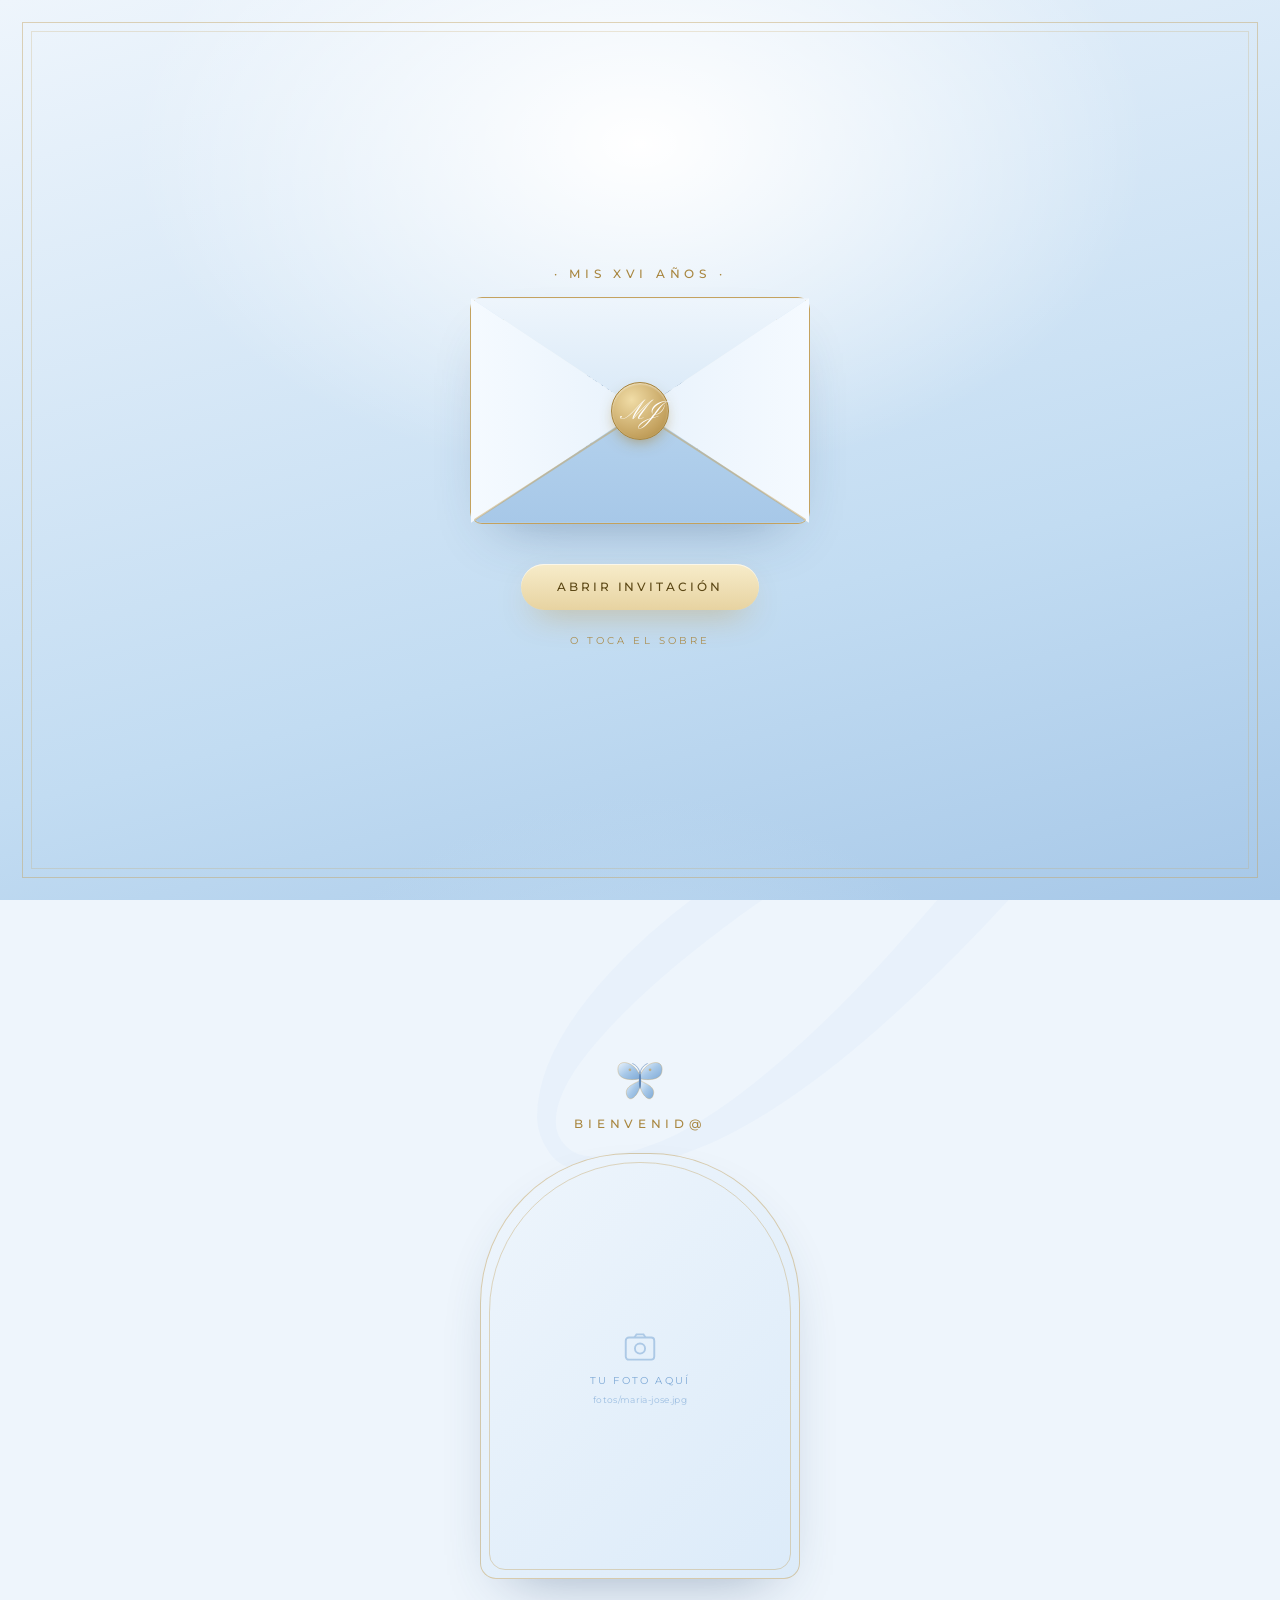
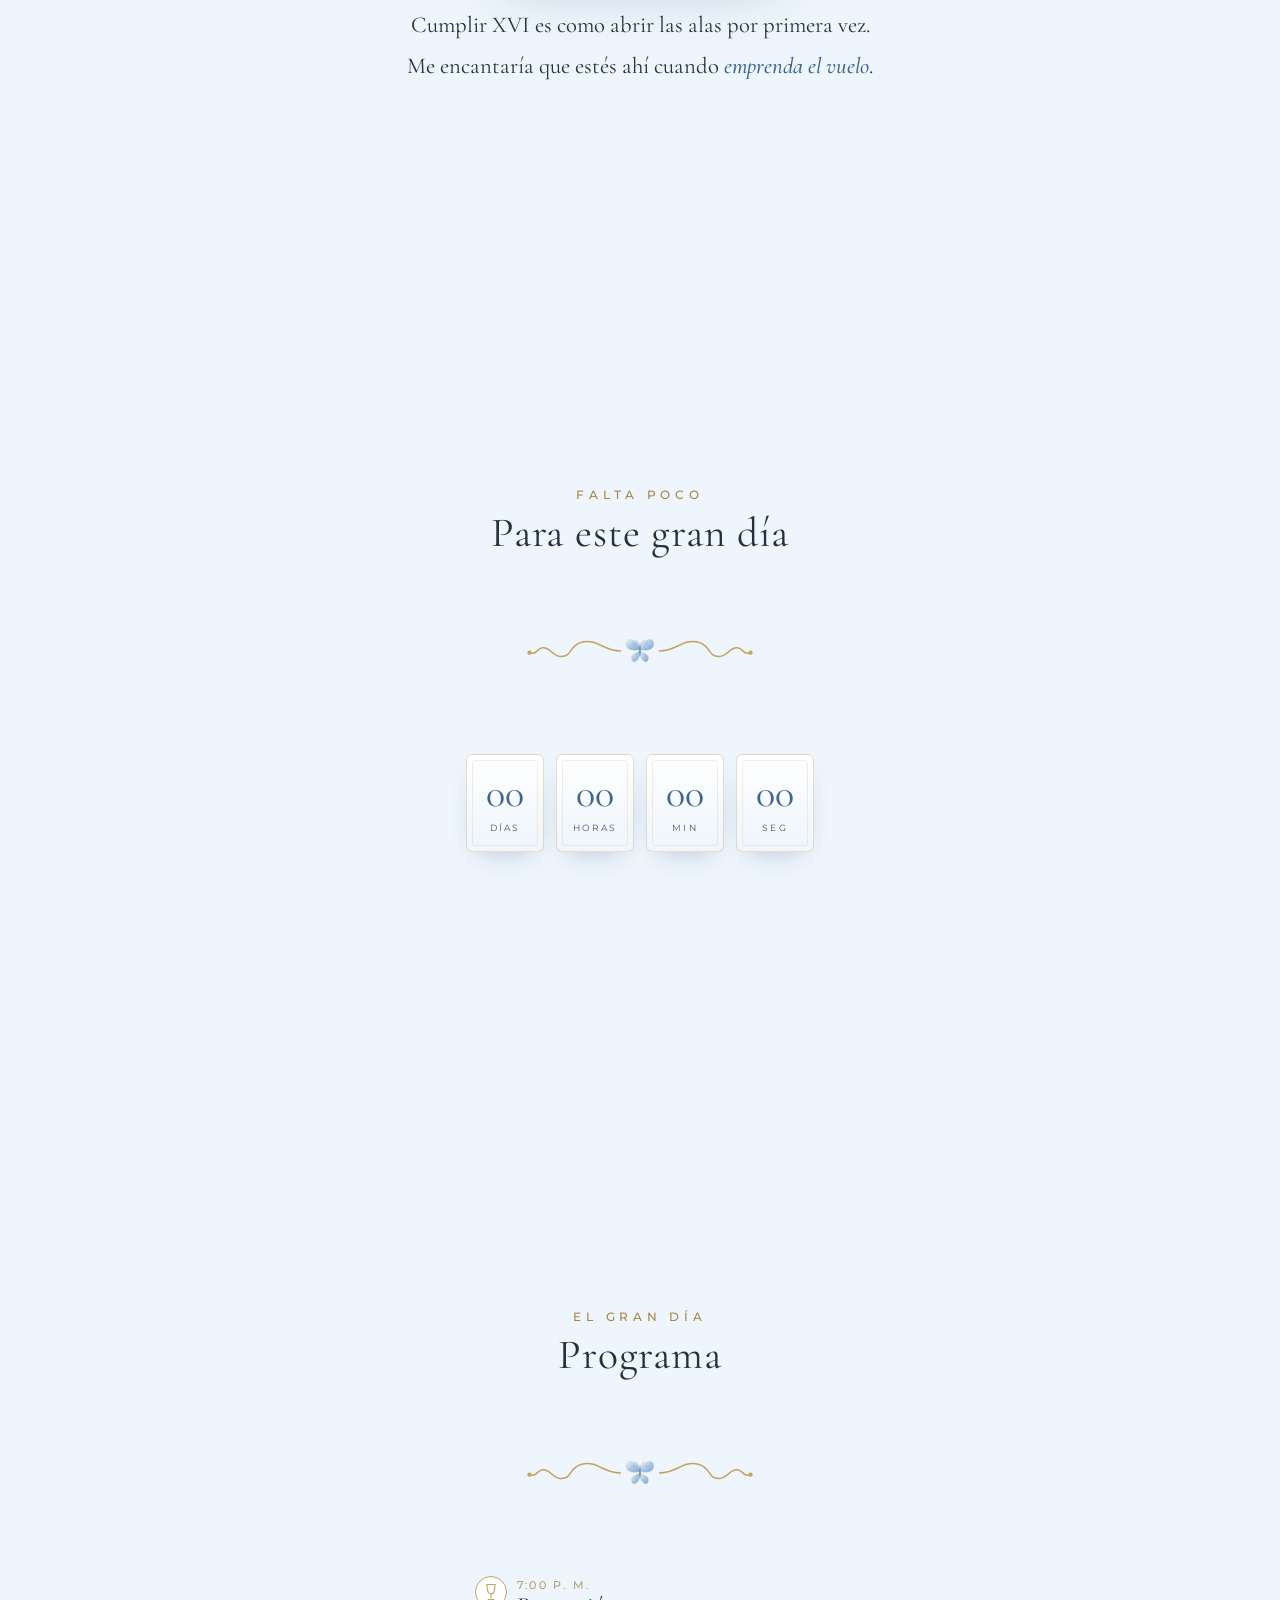
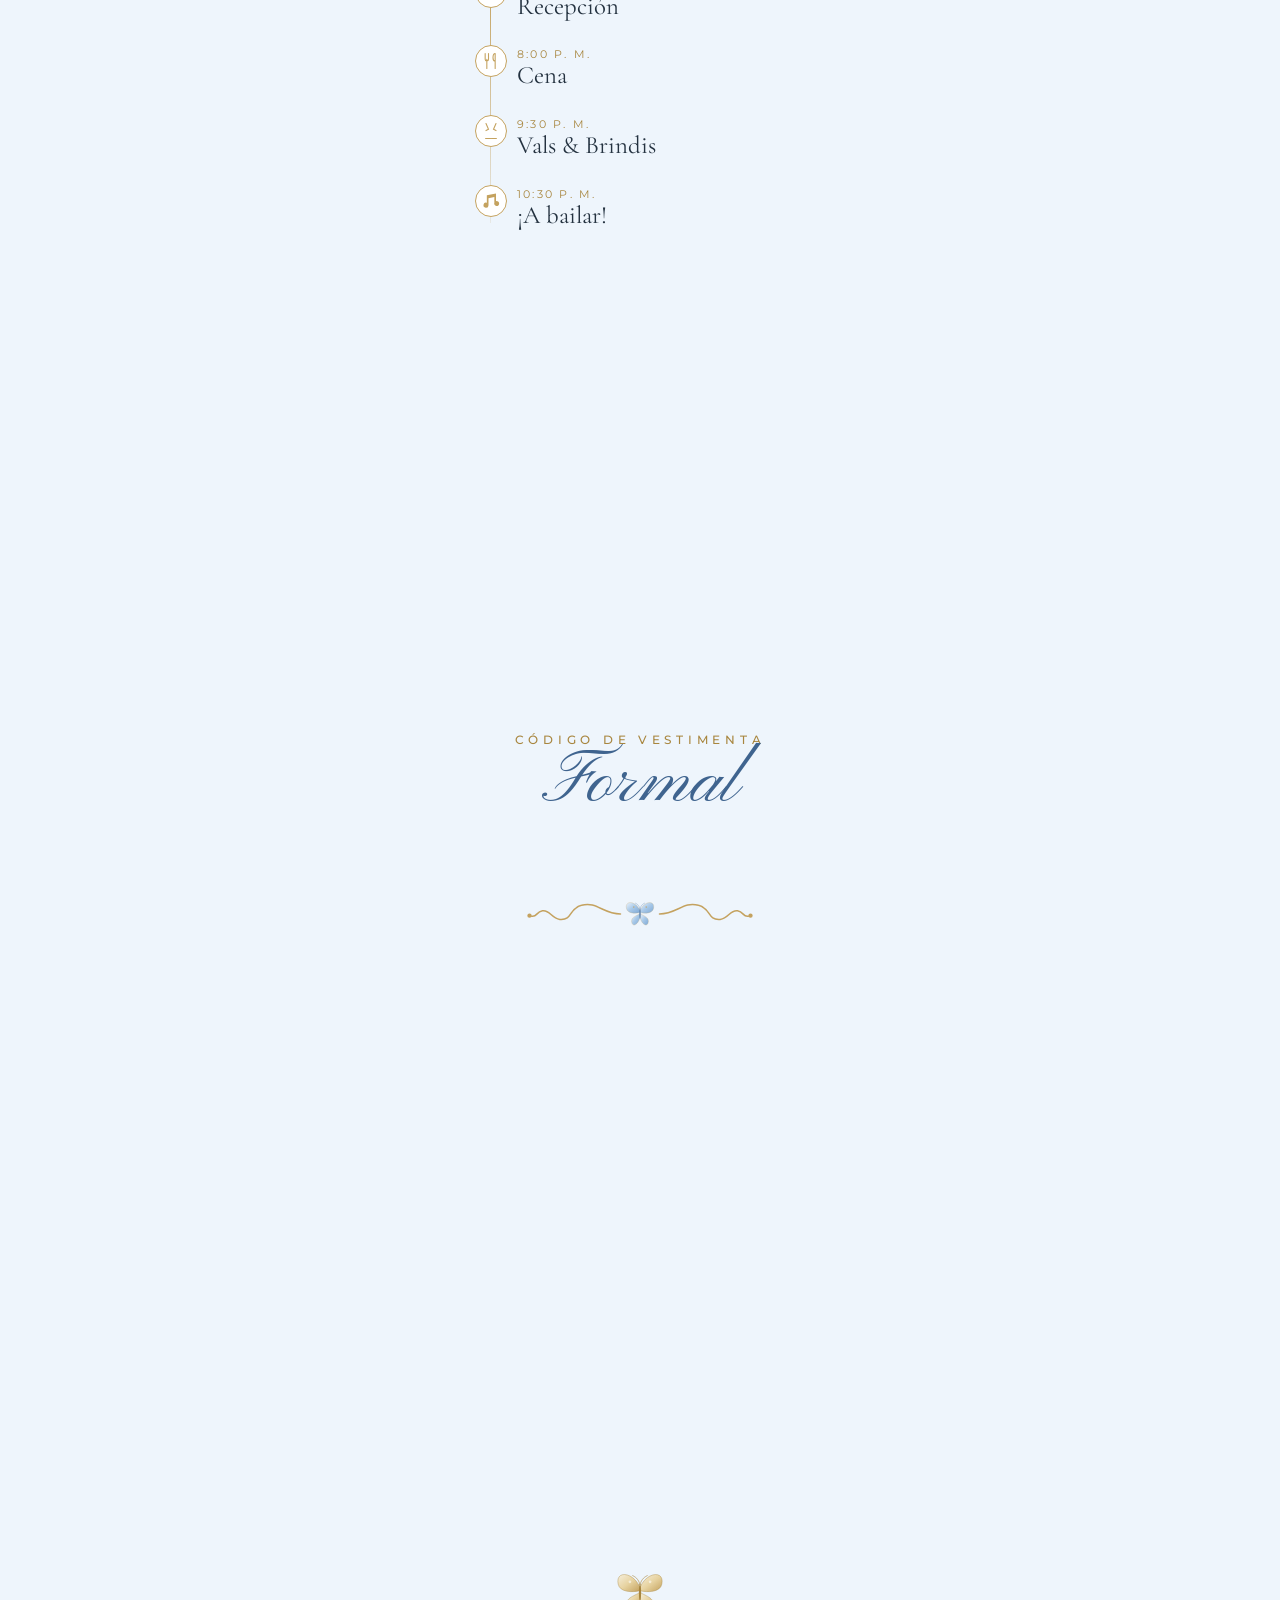
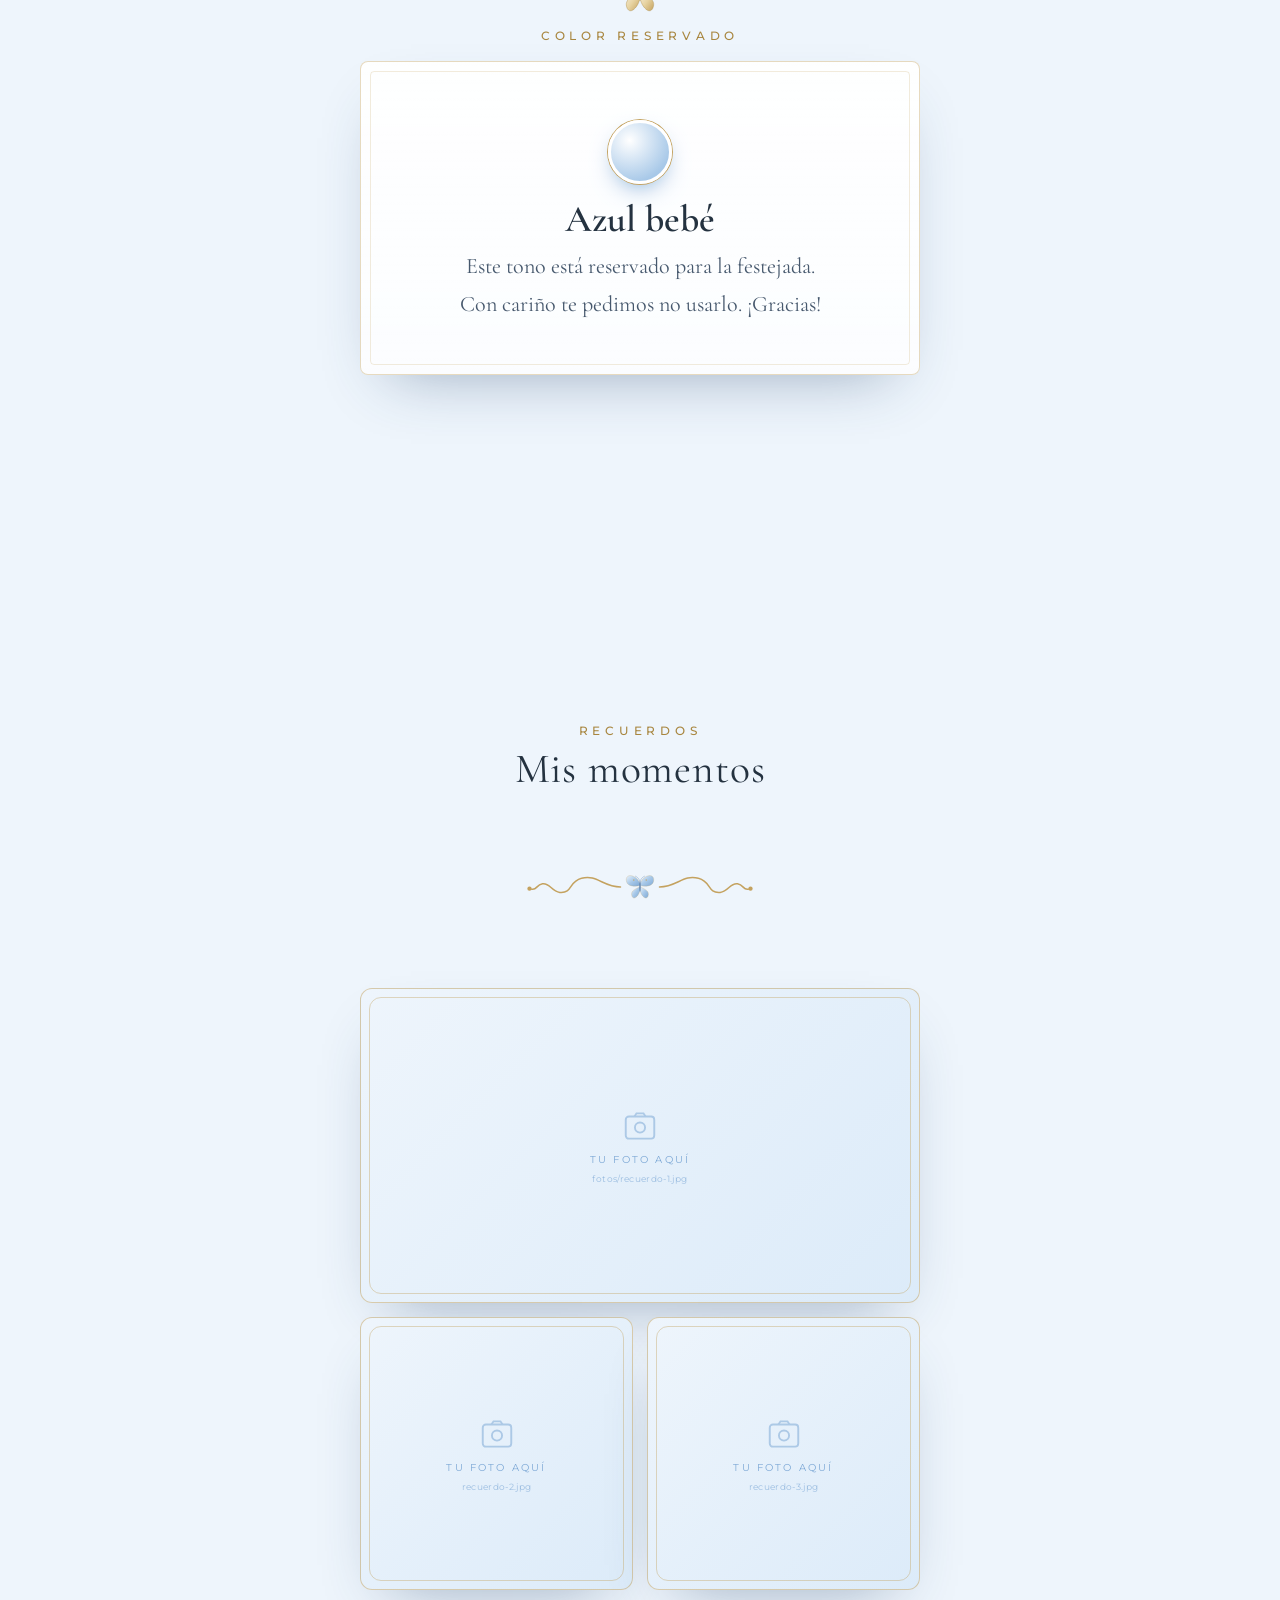
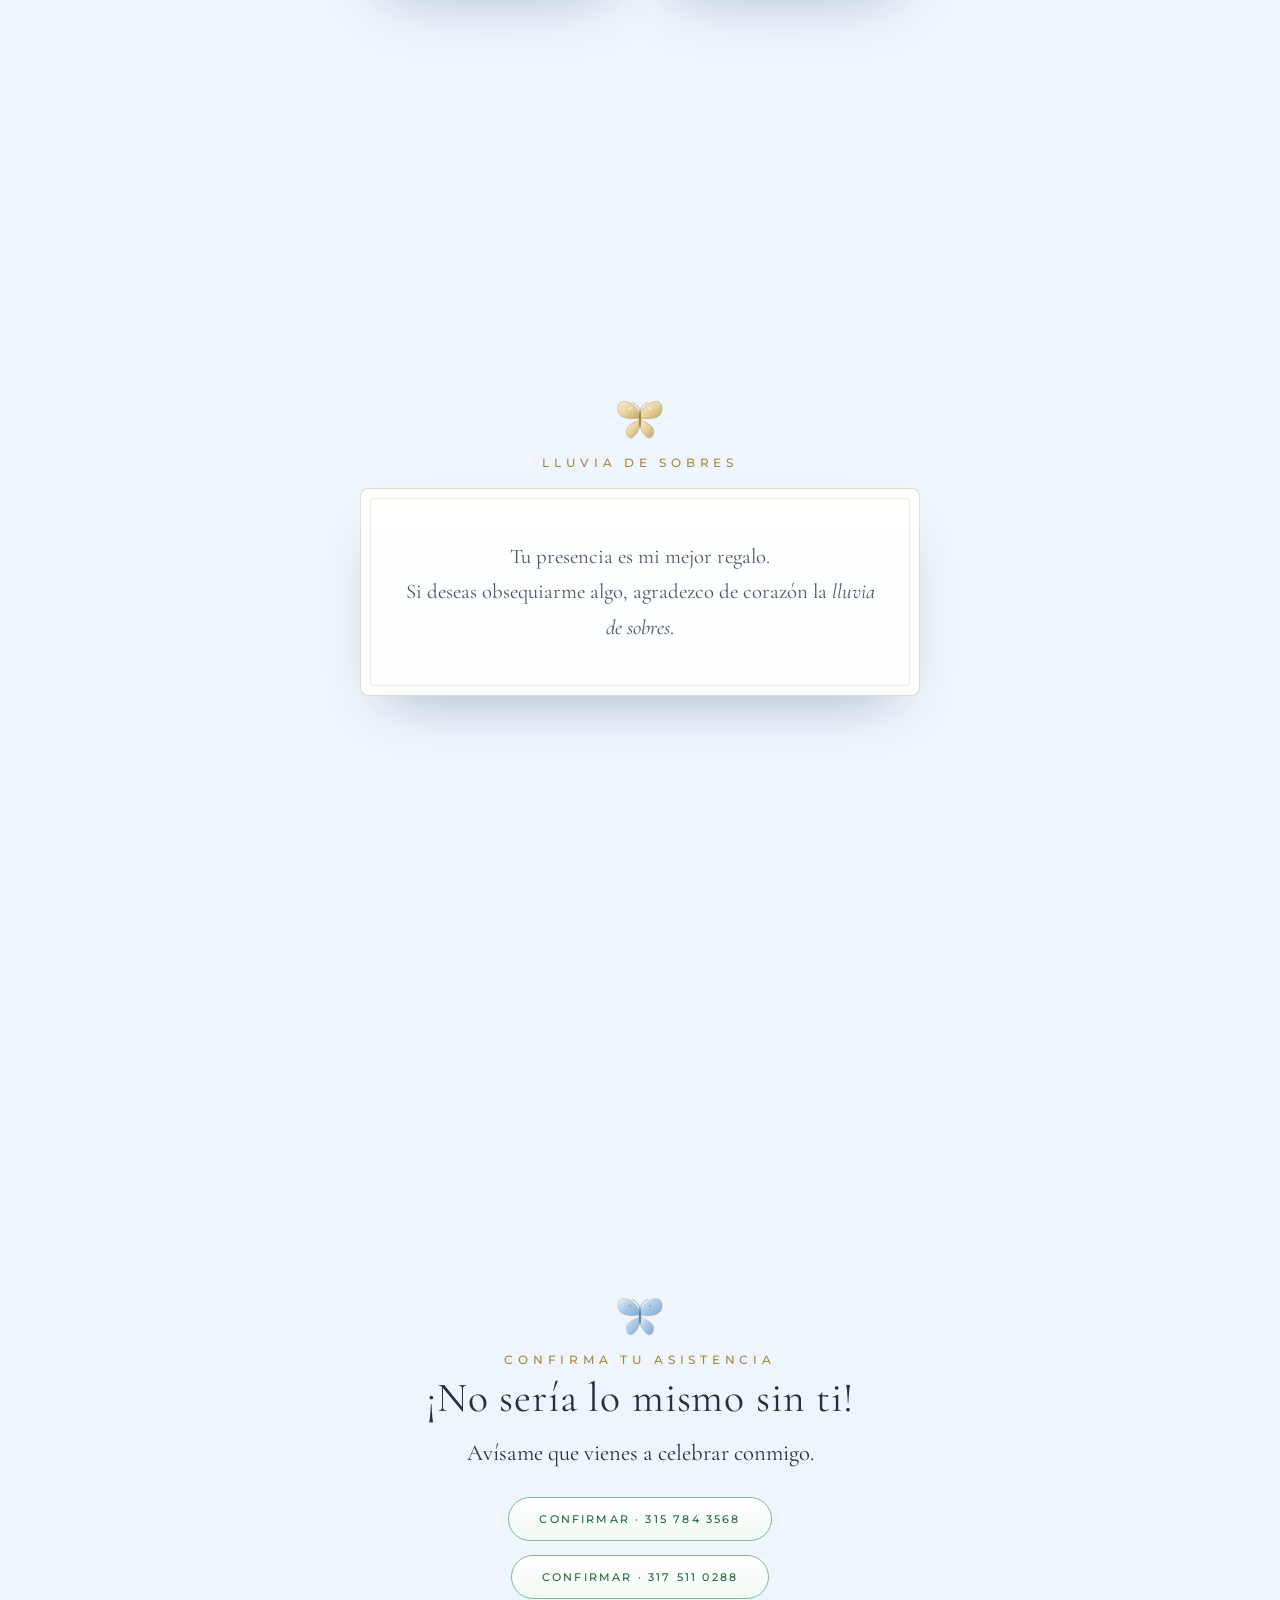
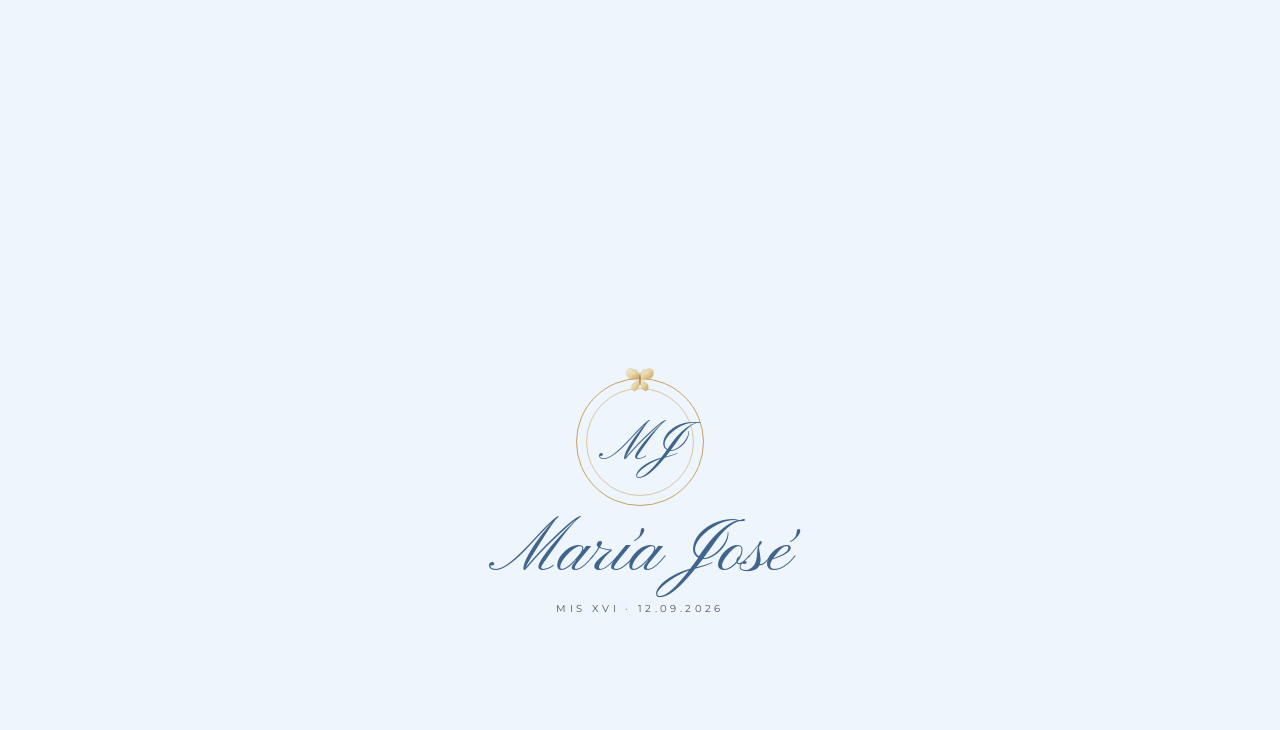
==== index.html @ 09c3b050 "Renombrar invitacion-majo.html a index.html para Vercel Vercel sirve index.html en la raíz; así la i" ====
<!DOCTYPE html>
<html lang="es">
<head>
<meta charset="UTF-8" />
<meta name="viewport" content="width=device-width, initial-scale=1.0, viewport-fit=cover" />
<title>Mis XVI · María José</title>
<meta name="description" content="Con cariño, te invito a celebrar mis XVI años — María José Perdomo Trujillo" />
<link rel="preconnect" href="https://fonts.googleapis.com" />
<link rel="preconnect" href="https://fonts.gstatic.com" crossorigin />
<link href="https://fonts.googleapis.com/css2?family=Cormorant+Garamond:ital,wght@0,300;0,400;0,500;0,600;1,300;1,400&family=Pinyon+Script&family=Montserrat:wght@300;400;500&display=swap" rel="stylesheet" />
<link rel="stylesheet" href="styles.css" />
</head>
<!-- ============================================================
     📷  PLANTILLA DE IMÁGENES  (dónde van las fotos)
     ------------------------------------------------------------
     1) Crea una carpeta llamada  "fotos"  junto a este archivo.
     2) Guarda ahí tus imágenes y deja estos nombres (o cámbialos):
          fotos/maria-jose.jpg   → FOTO PRINCIPAL  (vertical 3:4, ~900x1200)
          fotos/recuerdo-1.jpg   → GALERÍA grande   (horizontal 16:9, ~1280x720)
          fotos/recuerdo-2.jpg   → GALERÍA pequeña  (cuadrada 1:1, ~800x800)
          fotos/recuerdo-3.jpg   → GALERÍA pequeña  (cuadrada 1:1, ~800x800)
     Mientras no exista la foto, se ve un recuadro "Tu foto aquí".
     Cada bloque de foto está marcado abajo con  <!-- 📷 FOTO ... -->
     ============================================================ -->
<body class="locked">

<div class="bg"><span class="watermark">MJ</span></div>

<!-- esquinas doradas del marco -->
<div class="frame">
  <span class="corner tl"><svg viewBox="0 0 42 42" fill="none" stroke="#c4a25f" stroke-width="1"><path d="M2 40 C 2 18, 18 2, 40 2"/><path d="M2 30 C 2 15, 15 2, 30 2" opacity=".55"/><path d="M2 21 C 2 12, 12 2, 21 2" opacity=".35"/><circle cx="9" cy="9" r="1.7" fill="#c4a25f" stroke="none"/></svg></span>
  <span class="corner tr"><svg viewBox="0 0 42 42" fill="none" stroke="#c4a25f" stroke-width="1"><path d="M2 40 C 2 18, 18 2, 40 2"/><path d="M2 30 C 2 15, 15 2, 30 2" opacity=".55"/><path d="M2 21 C 2 12, 12 2, 21 2" opacity=".35"/><circle cx="9" cy="9" r="1.7" fill="#c4a25f" stroke="none"/></svg></span>
  <span class="corner bl"><svg viewBox="0 0 42 42" fill="none" stroke="#c4a25f" stroke-width="1"><path d="M2 40 C 2 18, 18 2, 40 2"/><path d="M2 30 C 2 15, 15 2, 30 2" opacity=".55"/><path d="M2 21 C 2 12, 12 2, 21 2" opacity=".35"/><circle cx="9" cy="9" r="1.7" fill="#c4a25f" stroke="none"/></svg></span>
  <span class="corner br"><svg viewBox="0 0 42 42" fill="none" stroke="#c4a25f" stroke-width="1"><path d="M2 40 C 2 18, 18 2, 40 2"/><path d="M2 30 C 2 15, 15 2, 30 2" opacity=".55"/><path d="M2 21 C 2 12, 12 2, 21 2" opacity=".35"/><circle cx="9" cy="9" r="1.7" fill="#c4a25f" stroke="none"/></svg></span>
</div>

<!-- ===== DEFINICIONES SVG (mariposas + filigrana) ===== -->
<svg width="0" height="0" style="position:absolute" aria-hidden="true"><defs>
  <linearGradient id="bgrad" x1="0" y1="0" x2="1" y2="1">
    <stop offset="0%" stop-color="#eaf3fc"/><stop offset="50%" stop-color="#a7c8e8"/><stop offset="100%" stop-color="#7ea9d6"/>
  </linearGradient>
  <linearGradient id="ggrad" x1="0" y1="0" x2="1" y2="1">
    <stop offset="0%" stop-color="#f6efdc"/><stop offset="50%" stop-color="#e7d3a1"/><stop offset="100%" stop-color="#c4a25f"/>
  </linearGradient>
  <!-- mariposa azul (contorno dorado) -->
  <symbol id="bf" viewBox="0 0 100 100">
    <g class="w" fill="url(#bgrad)" stroke="#c4a25f" stroke-width="1" stroke-opacity=".65">
      <path d="M50 40 C 62 12, 94 9, 89 34 C 86 49, 64 49, 50 46 Z"/>
      <path d="M50 40 C 38 12, 6 9, 11 34 C 14 49, 36 49, 50 46 Z"/>
      <path d="M50 49 C 60 55, 80 60, 73 77 C 67 90, 52 74, 50 58 Z"/>
      <path d="M50 49 C 40 55, 20 60, 27 77 C 33 90, 48 74, 50 58 Z"/>
    </g>
    <g fill="#c4a25f" opacity=".7"><circle cx="68" cy="30" r="2.4"/><circle cx="32" cy="30" r="2.4"/></g>
    <ellipse cx="50" cy="49" rx="2" ry="15" fill="#5f86b6"/>
    <path d="M50 35 C 47 24, 41 21, 37 19" fill="none" stroke="#5f86b6" stroke-width="1.1" stroke-linecap="round"/>
    <path d="M50 35 C 53 24, 59 21, 63 19" fill="none" stroke="#5f86b6" stroke-width="1.1" stroke-linecap="round"/>
  </symbol>
  <!-- mariposa dorada -->
  <symbol id="bf-gold" viewBox="0 0 100 100">
    <g class="w" fill="url(#ggrad)" stroke="#a8863f" stroke-width="1" stroke-opacity=".7">
      <path d="M50 40 C 62 12, 94 9, 89 34 C 86 49, 64 49, 50 46 Z"/>
      <path d="M50 40 C 38 12, 6 9, 11 34 C 14 49, 36 49, 50 46 Z"/>
      <path d="M50 49 C 60 55, 80 60, 73 77 C 67 90, 52 74, 50 58 Z"/>
      <path d="M50 49 C 40 55, 20 60, 27 77 C 33 90, 48 74, 50 58 Z"/>
    </g>
    <g fill="#fff" opacity=".55"><circle cx="68" cy="30" r="2.4"/><circle cx="32" cy="30" r="2.4"/></g>
    <ellipse cx="50" cy="49" rx="2" ry="15" fill="#a8863f"/>
    <path d="M50 35 C 47 24, 41 21, 37 19" fill="none" stroke="#a8863f" stroke-width="1.1" stroke-linecap="round"/>
    <path d="M50 35 C 53 24, 59 21, 63 19" fill="none" stroke="#a8863f" stroke-width="1.1" stroke-linecap="round"/>
  </symbol>
  <!-- filigrana con mariposa al centro -->
  <symbol id="flourish" viewBox="0 0 240 48">
    <g stroke="#c4a25f" stroke-width="1.4" fill="none" stroke-linecap="round">
      <path d="M138 24 C 154 24, 160 12, 174 16 C 186 19, 182 30, 194 29 C 202 28, 203 20, 210 21 C 216 22, 215 27, 220 26"/>
      <path d="M102 24 C 86 24, 80 12, 66 16 C 54 19, 58 30, 46 29 C 38 28, 37 20, 30 21 C 24 22, 25 27, 20 26"/>
    </g>
    <g fill="#c4a25f"><circle cx="222" cy="25.5" r="2"/><circle cx="18" cy="25.5" r="2"/></g>
    <use href="#bf" x="104" y="8" width="32" height="32"/>
  </symbol>
  <!-- destello de 4 puntas -->
  <symbol id="spark" viewBox="0 0 24 24">
    <path d="M12 1 C 12.6 7.5 16.5 11.4 23 12 C 16.5 12.6 12.6 16.5 12 23 C 11.4 16.5 7.5 12.6 1 12 C 7.5 11.4 11.4 7.5 12 1 Z" fill="currentColor"/>
  </symbol>
</defs></svg>

<!-- ===== PORTADA (SOBRE) ===== -->
<div class="cover" id="cover">
  <div class="frame-in"></div>
  <div class="eyebrow">· Mis XVI años ·</div>

  <div class="env-scene">
    <div class="envelope" id="envelope">
      <!-- carta oculta que sube al abrir -->
      <div class="letter">
        <div class="l-mono script">María José</div>
        <div class="l-sub">Mis XVI años</div>
        <span class="l-line"></span>
        <div class="l-date">Sábado 12 · Sep · 2026</div>
      </div>
      <div class="env-flap-left"></div>
      <div class="env-flap-right"></div>
      <div class="env-flap-bottom"></div>
      <svg class="env-seams" viewBox="0 0 300 200" preserveAspectRatio="none" aria-hidden="true">
        <path d="M3 197 L150 102 L297 197" fill="none" stroke="#c4a25f" stroke-opacity=".5" stroke-width="1.6" stroke-linejoin="round"/>
      </svg>
      <div class="env-flap-top"></div>
      <span class="seal">MJ</span>
    </div>
  </div>

  <div class="guest" id="coverGuest" hidden>
    <span class="label">Reservado para</span>
    <span class="who" id="coverGuestName"></span>
  </div>

  <button class="open-btn" id="openBtn">Abrir invitación</button>
  <div class="cover-cap">o toca el sobre</div>
</div>

<!-- ===== CONTENIDO ===== -->
<main class="scroller">

  <!-- HERO / RESUMEN (toda la info principal aquí arriba) -->
  <section class="hero" id="top">
    <div class="inner">
      <div class="eyebrow">Te espero para celebrar mis XVI</div>
      <div class="script name">María José</div>
      <div class="surname">Perdomo Trujillo</div>
      <svg class="flourish" style="margin:14px auto 2px"><use href="#flourish"/></svg>

      <div class="facts">
        <div class="fact"><label>Fecha</label><b>Sábado 12 de Septiembre, 2026</b></div>
        <div class="fact"><label>Hora</label><b>7:00 p. m.</b></div>
        <div class="fact"><label>Lugar</label><b>Hacienda Santa Clara</b><span>Vía al Caguán</span></div>
      </div>

      <div class="quick">
        <a class="btn" href="https://www.google.com/maps/search/?api=1&query=Hacienda%20Santa%20Clara%20v%C3%ADa%20al%20Cagu%C3%A1n" target="_blank" rel="noopener">Ver mapa</a>
        <a class="btn" href="#confirmar">Confirmar</a>
      </div>

      <button class="scroll-more" id="scrollMore">Desliza para ver más<span class="l"></span></button>
    </div>
  </section>

  <!-- INTRO + FOTO PRINCIPAL -->
  <section>
    <div class="inner reveal">
      <svg class="deco-bf"><use href="#bf"/></svg>
      <div class="eyebrow">Bienvenid@</div>

      <!-- 📷 FOTO PRINCIPAL — vertical 3:4 (~900x1200). Cambia el nombre del archivo si quieres. -->
      <div class="photo photo-portrait">
        <img src="fotos/maria-jose.jpg" alt="María José"
             onerror="this.style.display='none';this.nextElementSibling.style.display='flex'">
        <div class="photo-ph">
          <svg viewBox="0 0 24 24" fill="none" stroke="currentColor" stroke-width="1.2"><rect x="3" y="6" width="18" height="14" rx="2"/><circle cx="12" cy="13" r="3.2"/><path d="M8.5 6 9.8 4h4.4L15.5 6"/></svg>
          Tu foto aquí
          <small>fotos/maria-jose.jpg</small>
        </div>
      </div>

      <p class="lead" style="margin-top:26px">Cumplir XVI es como abrir las alas por primera vez.<br/>Me encantaría que estés ahí cuando <em>emprenda el vuelo</em>.</p>
    </div>
  </section>

  <!-- CUENTA REGRESIVA -->
  <section>
    <div class="inner reveal">
      <div class="eyebrow">Falta poco</div>
      <h2 class="serif-title" style="margin-top:6px">Para este gran día</h2>
      <svg class="flourish"><use href="#flourish"/></svg>
      <div class="countdown" id="cd">
        <div class="cd"><div class="n" id="cd-d">--</div><div class="u">Días</div></div>
        <div class="cd"><div class="n" id="cd-h">--</div><div class="u">Horas</div></div>
        <div class="cd"><div class="n" id="cd-m">--</div><div class="u">Min</div></div>
        <div class="cd"><div class="n" id="cd-s">--</div><div class="u">Seg</div></div>
      </div>
    </div>
  </section>

  <!-- PROGRAMA / ITINERARIO  (EDITA los horarios a tu gusto) -->
  <section>
    <div class="inner reveal">
      <div class="eyebrow">El gran día</div>
      <h2 class="serif-title" style="margin-top:6px">Programa</h2>
      <svg class="flourish"><use href="#flourish"/></svg>
      <div class="timeline">
        <div class="tl-item"><span class="dot"><svg viewBox="0 0 24 24" fill="none" stroke="#c4a25f" stroke-width="1.3" stroke-linecap="round"><path d="M7 3h10l-1 7a4 4 0 0 1-8 0z"/><path d="M12 14v5"/><path d="M8.5 21h7"/></svg></span>
          <div class="t">7:00 p. m.</div><div class="n">Recepción</div></div>
        <div class="tl-item"><span class="dot"><svg viewBox="0 0 24 24" fill="none" stroke="#c4a25f" stroke-width="1.3" stroke-linecap="round"><path d="M5 3v7a2 2 0 0 0 4 0V3M7 10v11"/><path d="M17 3c-1.6 0-2.6 2-2.6 5s1 4 2.6 4M17 3v18"/></svg></span>
          <div class="t">8:00 p. m.</div><div class="n">Cena</div></div>
        <div class="tl-item"><span class="dot"><svg viewBox="0 0 24 24" fill="none" stroke="#c4a25f" stroke-width="1.3" stroke-linecap="round"><path d="M6 3l3 7-3 1.5"/><path d="M18 3l-3 7 3 1.5"/><path d="M5.5 21h6M12.5 21h6"/></svg></span>
          <div class="t">9:30 p. m.</div><div class="n">Vals &amp; Brindis</div></div>
        <div class="tl-item"><span class="dot"><svg viewBox="0 0 24 24" fill="#c4a25f" stroke="none"><path d="M9 17a3 3 0 1 1-2-2.83V5l11-2v9.17A3 3 0 1 1 16 14V7.2L9 8.6V17z"/></svg></span>
          <div class="t">10:30 p. m.</div><div class="n">¡A bailar!</div></div>
      </div>
    </div>
  </section>

  <!-- VESTIMENTA -->
  <section>
    <div class="inner reveal">
      <div class="eyebrow">Código de vestimenta</div>
      <div class="dress">Formal</div>
      <svg class="flourish"><use href="#flourish"/></svg>
    </div>
  </section>

  <!-- COLOR RESERVADO -->
  <section>
    <div class="inner reveal">
      <svg class="deco-bf"><use href="#bf-gold"/></svg>
      <div class="eyebrow" style="margin-bottom:18px">Color reservado</div>
      <div class="card">
        <div class="swatch"></div>
        <div class="big">Azul bebé</div>
        <p class="mut" style="margin-top:6px">Este tono está reservado para la festejada.<br/>Con cariño te pedimos no usarlo. ¡Gracias!</p>
      </div>
    </div>
  </section>

  <!-- GALERÍA / RECUERDOS -->
  <section>
    <div class="inner reveal">
      <div class="eyebrow">Recuerdos</div>
      <h2 class="serif-title" style="margin-top:6px">Mis momentos</h2>
      <svg class="flourish"><use href="#flourish"/></svg>

      <div class="gallery">
        <!-- 📷 GALERÍA grande — horizontal 16:9 (~1280x720) -->
        <div class="photo photo-g wide">
          <img src="fotos/recuerdo-1.jpg" alt="Recuerdo 1" onerror="this.style.display='none';this.nextElementSibling.style.display='flex'">
          <div class="photo-ph"><svg viewBox="0 0 24 24" fill="none" stroke="currentColor" stroke-width="1.2"><rect x="3" y="6" width="18" height="14" rx="2"/><circle cx="12" cy="13" r="3.2"/><path d="M8.5 6 9.8 4h4.4L15.5 6"/></svg>Tu foto aquí<small>fotos/recuerdo-1.jpg</small></div>
        </div>
        <!-- 📷 GALERÍA pequeña — cuadrada 1:1 (~800x800) -->
        <div class="photo photo-g">
          <img src="fotos/recuerdo-2.jpg" alt="Recuerdo 2" onerror="this.style.display='none';this.nextElementSibling.style.display='flex'">
          <div class="photo-ph"><svg viewBox="0 0 24 24" fill="none" stroke="currentColor" stroke-width="1.2"><rect x="3" y="6" width="18" height="14" rx="2"/><circle cx="12" cy="13" r="3.2"/><path d="M8.5 6 9.8 4h4.4L15.5 6"/></svg>Tu foto aquí<small>recuerdo-2.jpg</small></div>
        </div>
        <!-- 📷 GALERÍA pequeña — cuadrada 1:1 (~800x800) -->
        <div class="photo photo-g">
          <img src="fotos/recuerdo-3.jpg" alt="Recuerdo 3" onerror="this.style.display='none';this.nextElementSibling.style.display='flex'">
          <div class="photo-ph"><svg viewBox="0 0 24 24" fill="none" stroke="currentColor" stroke-width="1.2"><rect x="3" y="6" width="18" height="14" rx="2"/><circle cx="12" cy="13" r="3.2"/><path d="M8.5 6 9.8 4h4.4L15.5 6"/></svg>Tu foto aquí<small>recuerdo-3.jpg</small></div>
        </div>
      </div>
    </div>
  </section>

  <!-- LLUVIA DE SOBRES -->
  <section>
    <div class="inner reveal">
      <svg class="deco-bf"><use href="#bf-gold"/></svg>
      <div class="eyebrow" style="margin-bottom:18px">Lluvia de sobres</div>
      <div class="card">
        <p class="mut" style="font-size:1.3rem">Tu presencia es mi mejor regalo.<br/>Si deseas obsequiarme algo, agradezco de corazón la <em>lluvia de sobres</em>.</p>
      </div>
    </div>
  </section>

  <!-- CONFIRMAR -->
  <section id="confirmar">
    <div class="inner reveal">
      <svg class="deco-bf"><use href="#bf"/></svg>
      <div class="eyebrow">Confirma tu asistencia</div>
      <h2 class="serif-title" style="margin-top:6px">¡No sería lo mismo sin ti!</h2>
      <p class="lead" style="margin-top:10px">Avísame que vienes a celebrar conmigo.</p>
      <div style="display:flex;flex-direction:column;align-items:center;gap:14px">
        <a class="btn wa" id="waBtn" href="#" target="_blank" rel="noopener">Confirmar · 315 784 3568</a>
        <a class="btn wa" id="waBtn2" href="#" target="_blank" rel="noopener" style="margin-top:0">Confirmar · 317 511 0288</a>
      </div>
    </div>
  </section>

  <!-- FOOTER -->
  <footer class="reveal">
    <div class="crest">
      <span class="ring"></span><span class="ring2"></span>
      <svg class="bf-top"><use href="#bf-gold"/></svg>
      <span class="mj">MJ</span>
    </div>
    <div class="script name" style="margin-top:10px">María José</div>
    <div class="small">Mis XVI · 12.09.2026</div>
  </footer>

</main>

<button class="music-btn" id="musicBtn" title="Música" aria-label="Música">
  <svg viewBox="0 0 24 24" fill="currentColor"><path d="M9 17a3 3 0 1 1-2-2.83V5l11-2v9.17A3 3 0 1 1 16 14V7.2L9 8.6V17z"/></svg>
</button>
<audio id="bgAudio" loop preload="none" src="musica.mp3"></audio>

<script src="script.js" defer></script>
</body>
</html>
---- styles.css ----
/* ===========================================================
   Invitación XVI · María José Perdomo Trujillo
   Paleta: AZUL BEBÉ (protagonista) + DORADO (acento) + blanco
   =========================================================== */

:root{
  --bb-50:#f5faff;
  --bb-100:#eef5fc;
  --bb-200:#dcebf9;
  --bb-300:#c2dcf2;
  --bb-400:#a7c8e8;   /* azul bebé */
  --bb-500:#7ea9d6;
  --bb-600:#3f648f;   /* azul más profundo para títulos legibles */
  --ink:#243240;
  --ink-soft:#46586d;
  /* DORADO (acento elegante) */
  --gold:#c4a25f;
  --gold-2:#e7d3a1;
  --gold-3:#f6efdc;
  --gold-deep:#a8863f;
  --shadow:0 26px 60px -30px rgba(40,70,110,.45);
  --shadow-sm:0 12px 30px -16px rgba(40,70,110,.4);
}
*{box-sizing:border-box;margin:0;padding:0}
html{scroll-behavior:smooth}
body{
  font-family:'Cormorant Garamond',serif;color:var(--ink);
  background:var(--bb-100);-webkit-font-smoothing:antialiased;overflow-x:hidden;
}
body.locked{overflow:hidden;height:100vh}

/* fondo elegante con profundidad (azul bebé) */
.bg{
  position:fixed;inset:0;z-index:0;
  background:
    radial-gradient(900px 520px at 50% -6%, #fff, transparent 60%),
    radial-gradient(680px 480px at 112% 18%, var(--bb-200), transparent 55%),
    radial-gradient(680px 520px at -12% 82%, var(--bb-200), transparent 55%),
    linear-gradient(180deg, var(--bb-100), #ffffff 45%, var(--bb-100));
}
.bg::after{ /* textura puntos sutil */
  content:"";position:absolute;inset:0;opacity:.5;
  background-image:radial-gradient(rgba(126,169,214,.10) 1px, transparent 1px);
  background-size:22px 22px;
}
/* monograma marca de agua gigante */
.bg .watermark{
  position:absolute;top:50%;left:50%;transform:translate(-50%,-50%);
  font-family:'Pinyon Script',cursive;font-size:min(120vw,1200px);line-height:1;
  color:rgba(126,169,214,.045);user-select:none;white-space:nowrap;
}

/* marco dorado fijo */
.frame{position:fixed;inset:14px;z-index:30;pointer-events:none}
.frame::before{content:"";position:absolute;inset:0;border:1px solid rgba(196,162,95,.55)}
.frame::after{content:"";position:absolute;inset:7px;border:1px solid rgba(196,162,95,.28)}
.corner{position:absolute;width:42px;height:42px;opacity:.85}
.corner svg{width:100%;height:100%}
.corner.tl{top:1px;left:1px}
.corner.tr{top:1px;right:1px;transform:scaleX(-1)}
.corner.bl{bottom:1px;left:1px;transform:scaleY(-1)}
.corner.br{bottom:1px;right:1px;transform:scale(-1,-1)}

/* tipografía utilidades */
.script{font-family:'Pinyon Script',cursive;line-height:1;font-weight:400}
.eyebrow{font-family:'Montserrat',sans-serif;font-weight:500;letter-spacing:.4em;
  text-transform:uppercase;font-size:.74rem;color:var(--gold-deep)}
.label{font-family:'Montserrat',sans-serif;font-weight:400;letter-spacing:.32em;
  text-transform:uppercase;font-size:.64rem;color:var(--ink-soft)}
.serif-title{font-weight:400;font-size:clamp(1.9rem,7.4vw,2.6rem);letter-spacing:.02em;color:var(--ink)}
.lead{font-size:clamp(1.36rem,5.2vw,1.62rem);font-weight:400;color:var(--ink);line-height:1.8}
.lead em{font-style:italic;color:var(--bb-600);font-weight:500}

/* filigrana dorada (divisor) */
.flourish{display:block;margin:18px auto;width:clamp(200px,62vw,260px);height:auto}

/* monograma / crest */
.crest{width:128px;height:128px;margin:0 auto 4px;position:relative;display:flex;align-items:center;justify-content:center}
.crest .ring{position:absolute;inset:0;border:1.5px solid var(--gold);border-radius:50%}
.crest .ring2{position:absolute;inset:10px;border:1px solid rgba(196,162,95,.55);border-radius:50%}
.crest .mj{font-family:'Pinyon Script',cursive;font-size:3.4rem;color:var(--bb-600);line-height:1;padding-top:8px}
.crest .bf-top{position:absolute;top:-15px;left:50%;transform:translateX(-50%);width:34px;height:34px}

/* ============ PORTADA (azul bebé + dorado) ============ */
.cover{
  position:fixed;inset:0;z-index:50;display:flex;flex-direction:column;align-items:center;justify-content:center;
  text-align:center;padding:48px clamp(22px,7vw,40px);color:var(--ink);overflow:hidden;
  background:
    radial-gradient(820px 540px at 50% 16%, #ffffff, transparent 62%),
    radial-gradient(620px 540px at 50% 124%, var(--bb-300), transparent 60%),
    linear-gradient(165deg, var(--bb-100) 0%, var(--bb-300) 65%, var(--bb-400) 100%);
  transition:opacity 1.1s ease, transform 1.1s cubic-bezier(.6,0,.2,1), visibility 1.1s;
}
.cover.open{opacity:0;visibility:hidden;transform:scale(1.08)}
.cover .frame-in{position:absolute;inset:22px;border:1px solid rgba(196,162,95,.45);pointer-events:none}
.cover .frame-in::after{content:"";position:absolute;inset:8px;border:1px solid rgba(196,162,95,.25)}
.cover .corner-in{position:absolute;width:40px;height:40px;opacity:.85;z-index:2}

.cover .eyebrow{margin:14px 0 6px;animation:rise 1s .15s both}
.cover .mono{
  font-family:'Pinyon Script',cursive;font-size:clamp(3.6rem,19vw,6.4rem);line-height:.95;
  color:var(--bb-600);text-shadow:0 4px 20px rgba(126,169,214,.35);animation:rise 1.1s .25s both;
}
.cover .crest{animation:rise 1.1s .1s both}
.cover .surname{animation:rise 1.1s .35s both}
.cover .xvi-sub{font-family:'Montserrat',sans-serif;letter-spacing:.52em;text-transform:uppercase;
  font-size:.72rem;color:var(--gold-deep);margin-top:16px;animation:rise 1.1s .4s both}
.cover .guest{margin-top:30px;animation:rise 1.1s .55s both}
.cover .guest .label{display:block;margin-bottom:6px}
.cover .guest .who{font-family:'Cormorant Garamond',serif;font-size:1.5rem;color:var(--bb-600);text-transform:capitalize}

.surname{font-family:'Montserrat',sans-serif;font-weight:300;letter-spacing:.42em;
  text-transform:uppercase;font-size:.78rem;color:var(--ink-soft);margin-top:14px}

.open-btn{
  margin-top:40px;cursor:pointer;border:0;position:relative;overflow:hidden;
  font-family:'Montserrat',sans-serif;font-weight:500;letter-spacing:.26em;text-transform:uppercase;font-size:.72rem;
  color:#5b4715;padding:16px 36px;border-radius:999px;
  background:linear-gradient(180deg,#f7ecca,var(--gold-2));
  box-shadow:0 14px 34px -14px rgba(196,162,95,.85), inset 0 1px 0 rgba(255,255,255,.6);
  animation:rise 1.1s .7s both, glow 2.8s 1.8s ease-in-out infinite;
}
.open-btn::after{content:"";position:absolute;top:0;left:-60%;width:40%;height:100%;
  background:linear-gradient(120deg,transparent,rgba(255,255,255,.85),transparent);
  transform:skewX(-20deg);animation:shimmer 3.6s 2.2s ease-in-out infinite}
@keyframes shimmer{0%{left:-60%}45%,100%{left:130%}}
@keyframes glow{0%,100%{box-shadow:0 14px 34px -14px rgba(196,162,95,.6)}50%{box-shadow:0 16px 46px -10px rgba(196,162,95,.95)}}
@keyframes rise{from{opacity:0;transform:translateY(22px)}to{opacity:1;transform:none}}

/* ============ INVITACIÓN ============ */
.scroller{position:relative;z-index:2;scroll-snap-type:y proximity}
section{
  min-height:100vh;min-height:100svh;display:flex;flex-direction:column;align-items:center;justify-content:center;
  text-align:center;padding:clamp(72px,12vh,104px) clamp(22px,6vw,40px);scroll-snap-align:center;position:relative;
}
.inner{max-width:520px;width:100%}
.card,.cd{max-width:100%}
.who{overflow-wrap:break-word}
.reveal{opacity:0;transform:translateY(30px);transition:opacity 1.1s ease,transform 1.1s ease}
.reveal.show{opacity:1;transform:none}

/* hero */
.hero{justify-content:flex-start;padding-top:clamp(64px,9vh,90px)}
.hero .eyebrow{margin-bottom:10px}
.hero .name{font-size:clamp(2.9rem,13vw,4.6rem);color:var(--bb-600);line-height:.95}
.hero .xvi{font-family:'Cormorant Garamond',serif;font-weight:300;letter-spacing:.16em;
  font-size:clamp(1.4rem,7vw,2rem);color:var(--ink);margin-top:10px}
.hero .xvi b{font-weight:500;color:var(--gold-deep)}
.hero .date{margin-top:24px;font-family:'Montserrat',sans-serif;letter-spacing:.32em;
  text-transform:uppercase;font-size:.72rem;color:var(--ink-soft)}

/* ====== MARCOS DE FOTO (plantilla) ====== */
.photo{position:relative;overflow:hidden;box-shadow:var(--shadow);
  background:linear-gradient(135deg,var(--bb-100),var(--bb-200));border:1px solid rgba(196,162,95,.5)}
.photo::after{content:"";position:absolute;inset:8px;border:1px solid rgba(196,162,95,.4);
  pointer-events:none;z-index:3;border-radius:inherit}
.photo img{position:absolute;inset:0;width:100%;height:100%;object-fit:cover;z-index:2}
.photo-ph{position:absolute;inset:0;z-index:1;display:flex;flex-direction:column;align-items:center;justify-content:center;
  gap:8px;text-align:center;padding:14px;color:var(--bb-500);
  font-family:'Montserrat',sans-serif;letter-spacing:.22em;text-transform:uppercase;font-size:.62rem}
.photo-ph svg{width:38px;height:38px;opacity:.55}
.photo-ph small{font-size:.55rem;letter-spacing:.04em;text-transform:none;opacity:.7}
/* foto principal en arco */
.photo-portrait{width:min(80%,300px);aspect-ratio:3/4;margin:22px auto 0;border-radius:150px 150px 16px 16px}
/* galería */
.gallery{display:grid;grid-template-columns:1fr 1fr;gap:14px;margin-top:26px}
.photo-g{aspect-ratio:1/1;border-radius:12px}
.photo-g.wide{grid-column:1 / -1;aspect-ratio:16/9}

/* tarjeta elegante */
.card{
  background:linear-gradient(180deg,rgba(255,255,255,.94),rgba(255,255,255,.8));
  border:1px solid rgba(196,162,95,.4);border-radius:8px;padding:42px 28px;box-shadow:var(--shadow);position:relative;
}
.card::before{content:"";position:absolute;inset:9px;border:1px solid rgba(196,162,95,.22);border-radius:4px;pointer-events:none}
.card .big{font-size:clamp(1.9rem,7vw,2.35rem);font-weight:600;color:var(--ink);margin:6px 0}
.card .mut{font-size:1.38rem;font-weight:400;color:var(--ink-soft);line-height:1.7}

.btn{display:inline-block;margin-top:24px;font-family:'Montserrat',sans-serif;font-weight:500;
  letter-spacing:.2em;text-transform:uppercase;font-size:.68rem;color:var(--gold-deep);text-decoration:none;
  border:1px solid var(--gold);border-radius:999px;padding:14px 30px;transition:.35s;
  background:linear-gradient(180deg,#fff,var(--gold-3))}
.btn:hover{background:var(--gold);color:#fff}
.btn.wa{border-color:#7bbd8f;color:#1f6b3a;background:linear-gradient(180deg,#fff,#f1faf3)}
.btn.wa:hover{background:#25d366;color:#fff;border-color:#25d366}

/* cuenta regresiva */
.countdown{display:flex;justify-content:center;gap:12px;margin-top:28px;flex-wrap:wrap}
.cd{background:linear-gradient(180deg,#fff,var(--bb-100));border:1px solid rgba(196,162,95,.35);
  border-radius:6px;padding:18px 8px;min-width:78px;box-shadow:var(--shadow-sm);position:relative}
.cd::after{content:"";position:absolute;inset:5px;border:1px solid rgba(196,162,95,.18);border-radius:3px}
.cd .n{font-size:2.5rem;font-weight:400;color:var(--bb-600);line-height:1}
.cd .u{font-family:'Montserrat',sans-serif;font-size:.56rem;letter-spacing:.24em;text-transform:uppercase;color:var(--ink-soft);margin-top:9px}

/* programa / itinerario */
.timeline{max-width:330px;margin:30px auto 0;text-align:left;position:relative;padding-left:42px}
.timeline::before{content:"";position:absolute;left:15px;top:8px;bottom:8px;width:1px;
  background:linear-gradient(var(--gold),rgba(196,162,95,.15))}
.tl-item{position:relative;margin-bottom:26px}
.tl-item:last-child{margin-bottom:0}
.tl-item .dot{position:absolute;left:-42px;top:-2px;width:32px;height:32px;border-radius:50%;
  border:1px solid var(--gold);background:#fff;display:flex;align-items:center;justify-content:center;box-shadow:var(--shadow-sm)}
.tl-item .dot svg{width:20px;height:20px}
.tl-item .t{font-family:'Montserrat',sans-serif;font-size:.7rem;letter-spacing:.2em;text-transform:uppercase;color:var(--gold-deep)}
.tl-item .n{font-size:1.55rem;color:var(--ink);line-height:1.2}

.dress{font-family:'Pinyon Script',cursive;font-size:clamp(3.2rem,16vw,4.6rem);color:var(--bb-600);line-height:1}
.swatch{width:64px;height:64px;border-radius:50%;margin:8px auto 12px;
  background:radial-gradient(circle at 32% 30%, #fff, var(--bb-400) 75%);
  border:3px solid #fff;box-shadow:0 0 0 1px var(--gold),0 10px 24px -8px var(--bb-500)}

/* hint scroll */
.hint{position:absolute;bottom:26px;left:50%;transform:translateX(-50%);
  font-family:'Montserrat',sans-serif;font-size:.56rem;letter-spacing:.34em;text-transform:uppercase;
  color:var(--ink-soft);display:flex;flex-direction:column;align-items:center;gap:8px;opacity:.85}
.hint .l{width:1px;height:38px;background:linear-gradient(var(--gold),transparent);animation:drop 1.9s infinite}
@keyframes drop{0%,100%{opacity:.25;transform:scaleY(.5)}50%{opacity:1;transform:scaleY(1)}}

/* mariposas flotantes */
.field{position:fixed;inset:0;pointer-events:none;z-index:1;overflow:hidden}
.bf{position:absolute;opacity:0;will-change:transform;animation:floaty linear infinite}
.bf .w{transform-origin:50% 50%;animation:flap .85s ease-in-out infinite}
@keyframes flap{0%,100%{transform:scaleX(1)}50%{transform:scaleX(.5)}}
@keyframes floaty{
  0%{opacity:0;transform:translateY(12vh) translateX(0) rotate(-8deg)}
  12%{opacity:.9}
  50%{transform:translateY(-48vh) translateX(9vw) rotate(8deg)}
  88%{opacity:.7}
  100%{opacity:0;transform:translateY(-105vh) translateX(-5vw) rotate(-5deg)}
}
/* aleteo (se aplica al SVG entero para que funcione con <use>) */
.bf svg,.deco-bf svg{transform-origin:50% 50%;animation:flap .85s ease-in-out infinite}

/* ===== Destellos / brillos ambientales ===== */
.sparkles{position:fixed;inset:0;pointer-events:none;z-index:1;overflow:hidden}
.spark{position:absolute;opacity:0;animation:twinkle 4.5s ease-in-out infinite}
.spark svg{width:100%;height:100%;display:block}
@keyframes twinkle{0%,100%{opacity:0;transform:scale(.3) rotate(0deg)}
  50%{opacity:.9;transform:scale(1) rotate(35deg)}}

/* ===== Mariposa decorativa que entra "volando" al aparecer ===== */
.deco-bf{display:block;width:56px;height:56px;margin:0 auto 8px;opacity:0;
  transform:translateY(20px) rotate(-14deg) scale(.65)}
.reveal.show .deco-bf{animation:flyIn 1.1s cubic-bezier(.34,1.3,.5,1) .1s forwards}
@keyframes flyIn{to{opacity:1;transform:none}}

/* ===== Filigrana que se despliega al aparecer ===== */
.reveal .flourish{opacity:0;transform:scaleX(.5);
  transition:opacity .9s ease .2s, transform .9s ease .2s}
.reveal.show .flourish{opacity:1;transform:scaleX(1)}

/* ===== Aparición escalonada de cada sección ===== */
.reveal .eyebrow{transition:opacity .8s ease .05s, transform .8s ease .05s;opacity:0;transform:translateY(14px)}
.reveal.show .eyebrow{opacity:1;transform:none}

footer{padding:84px 30px 116px;text-align:center}
footer .name{font-size:clamp(3.2rem,20vw,4.6rem);color:var(--bb-600)}
footer .small{font-family:'Montserrat',sans-serif;font-size:.62rem;letter-spacing:.34em;text-transform:uppercase;color:var(--ink-soft);margin-top:12px}

.music-btn{position:fixed;right:22px;bottom:22px;z-index:40;width:48px;height:48px;border-radius:50%;
  border:1px solid var(--gold);background:rgba(255,255,255,.92);cursor:pointer;display:flex;align-items:center;justify-content:center;
  box-shadow:var(--shadow);color:var(--bb-600)}
.music-btn svg{width:22px;height:22px}
.music-btn.playing{animation:spin 4.5s linear infinite;color:var(--gold)}
@keyframes spin{to{transform:rotate(360deg)}}

/* ============ SOBRE (animación de apertura) ============ */
.env-scene{perspective:1500px;width:100%;display:flex;justify-content:center;margin:10px auto 0}
.envelope{position:relative;width:min(82vw,340px);aspect-ratio:3/2;cursor:pointer;border-radius:12px;
  box-shadow:var(--shadow);background:linear-gradient(180deg,var(--bb-200),var(--bb-300));
  border:1px solid var(--gold);transition:transform .5s ease}
.envelope:active{transform:scale(.99)}
/* carta: oculta dentro hasta abrir */
.letter{position:absolute;left:9%;right:9%;top:9%;height:82%;z-index:1;
  background:linear-gradient(180deg,#fff,var(--gold-3));border:1px solid var(--gold);border-radius:6px;
  box-shadow:0 10px 22px -14px rgba(40,70,110,.5);
  display:flex;flex-direction:column;align-items:center;justify-content:center;gap:5px;padding:12px;
  transform:translateY(0);transition:transform 1s cubic-bezier(.5,0,.2,1) .4s}
.letter .l-mono{font-family:'Pinyon Script',cursive;font-size:2.4rem;color:var(--bb-600);line-height:1}
.letter .l-sub{font-family:'Montserrat',sans-serif;font-size:.56rem;letter-spacing:.3em;text-transform:uppercase;color:var(--gold-deep)}
.letter .l-line{width:44px;height:1px;background:var(--gold);opacity:.6;margin:3px 0}
.letter .l-date{font-size:1rem;color:var(--ink-soft)}
/* las 4 caras del sobre tapan la carta (cerrado) */
.env-flap-left,.env-flap-right,.env-flap-bottom,.env-flap-top{position:absolute;inset:0}
.env-flap-left{z-index:2;clip-path:polygon(0 0,0 100%,50% 50%);background:linear-gradient(90deg,var(--bb-50),var(--bb-200))}
.env-flap-right{z-index:2;clip-path:polygon(100% 0,100% 100%,50% 50%);background:linear-gradient(270deg,var(--bb-50),var(--bb-200))}
.env-flap-bottom{z-index:3;clip-path:polygon(0 100%,100% 100%,50% 50%);
  background:linear-gradient(180deg,var(--bb-300),var(--bb-400));border-radius:0 0 12px 12px}
.env-seams{position:absolute;inset:0;z-index:4;pointer-events:none}
.env-flap-top{z-index:5;transform-origin:top center;clip-path:polygon(0 0,100% 0,50% 50%);
  background:linear-gradient(180deg,var(--bb-100),var(--bb-300));transition:transform .9s ease, z-index 0s .45s}
/* sello dorado */
.seal{position:absolute;left:50%;top:50%;transform:translate(-50%,-50%);z-index:6;
  width:58px;height:58px;border-radius:50%;display:flex;align-items:center;justify-content:center;
  background:radial-gradient(circle at 35% 30%,#f0dca6,var(--gold) 68%,var(--gold-deep));
  box-shadow:0 6px 16px -6px rgba(168,134,63,.85), inset 0 1px 2px rgba(255,255,255,.55);
  color:#fff;font-family:'Pinyon Script',cursive;font-size:1.7rem;line-height:1;padding-top:4px;
  border:1px solid var(--gold-deep);transition:opacity .4s ease, transform .4s ease}
/* ABIERTO */
.envelope.open .env-flap-top{transform:rotateX(180deg);z-index:1}
.envelope.open .seal{opacity:0;transform:translate(-50%,-50%) scale(.4)}
.envelope.open .letter{transform:translateY(-72%);z-index:7}
.cover-cap{margin-top:24px;font-family:'Montserrat',sans-serif;font-size:.64rem;letter-spacing:.3em;
  text-transform:uppercase;color:var(--gold-deep);opacity:.9}

/* ============ PANTALLA RESUMEN (info principal arriba) ============ */
.facts{display:flex;flex-direction:column;gap:12px;margin:22px auto 0;max-width:340px}
.fact{background:linear-gradient(180deg,rgba(255,255,255,.92),rgba(255,255,255,.78));
  border:1px solid rgba(196,162,95,.38);border-radius:8px;padding:13px 18px;box-shadow:var(--shadow-sm);position:relative}
.fact::before{content:"";position:absolute;inset:5px;border:1px solid rgba(196,162,95,.16);border-radius:5px;pointer-events:none}
.fact label{display:block;font-family:'Montserrat',sans-serif;font-size:.6rem;letter-spacing:.26em;
  text-transform:uppercase;color:var(--gold-deep);margin-bottom:3px}
.fact b{font-weight:500;font-size:1.36rem;color:var(--ink)}
.fact span{display:block;font-size:1.14rem;color:var(--ink-soft)}
.quick{display:flex;gap:10px;justify-content:center;flex-wrap:wrap;margin-top:22px}
.quick .btn{margin-top:0;padding:12px 20px;font-size:.6rem;letter-spacing:.16em}
.scroll-more{margin-top:26px;cursor:pointer;background:none;border:0;
  font-family:'Montserrat',sans-serif;font-size:.62rem;letter-spacing:.28em;text-transform:uppercase;color:var(--gold-deep);
  display:inline-flex;flex-direction:column;align-items:center;gap:8px}
.scroll-more .l{width:1px;height:30px;background:linear-gradient(var(--gold),transparent);animation:drop 1.9s infinite}

/* ===== Móvil angosto ===== */
@media (max-width:360px){
  .frame{inset:9px}
  .cover .frame-in{inset:14px}
  .countdown{gap:8px}
  .cd{min-width:62px;padding:14px 5px}
  .cd .n{font-size:2rem}
  .card{padding:32px 20px}
  .crest{width:108px;height:108px}
  .crest .mj{font-size:2.8rem}
}

/* ===== Pantallas bajas / horizontal ===== */
@media (max-height:600px) and (orientation:landscape){
  section{min-height:auto;padding:64px clamp(22px,6vw,40px)}
  .hero{min-height:100svh}
  .scroller{scroll-snap-type:none}
  .cover{justify-content:flex-start;overflow-y:auto;-webkit-overflow-scrolling:touch}
  .cover .mono{font-size:clamp(2.6rem,11vh,4.2rem)}
  .cover .open-btn{margin-top:24px}
  .hint{display:none}
}

/* ===== Tablet / Desktop ===== */
@media (min-width:768px){
  .inner{max-width:560px}
  .photo-portrait{width:min(60%,320px)}
}
@media (min-width:1024px){
  .frame{inset:22px}
  .lead{font-size:1.42rem}
  .card{padding:50px 42px}
}
@media (min-width:1600px){ .inner{max-width:600px} }

@media (prefers-reduced-motion:reduce){
  .bf,.bf .w,.hint .l,.open-btn,.open-btn::after,.cover *{animation:none!important}
  .reveal{opacity:1;transform:none;transition:none}
}
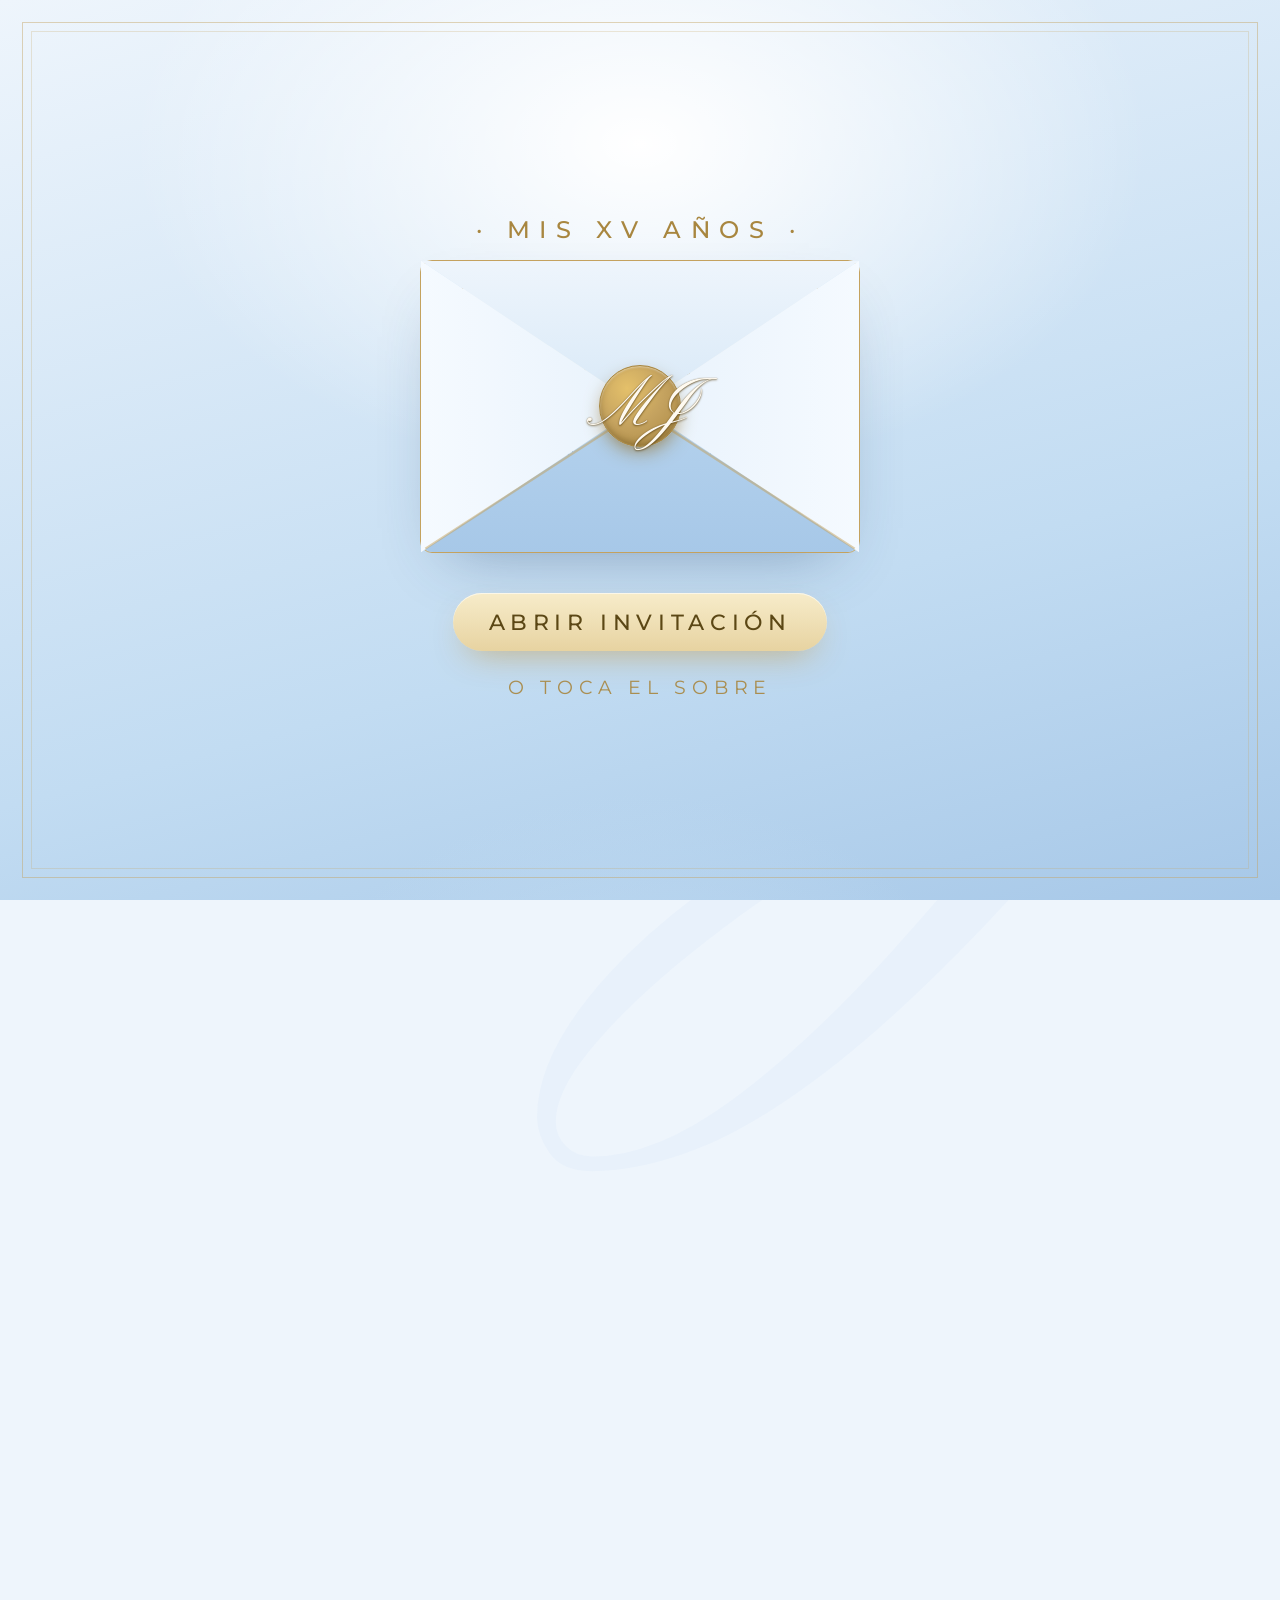
==== commit 896c8f25: "Update tarjeta 2.0" ====
--- a/index.html
+++ b/index.html
@@ -3,8 +3,8 @@
 <head>
 <meta charset="UTF-8" />
 <meta name="viewport" content="width=device-width, initial-scale=1.0, viewport-fit=cover" />
-<title>Mis XVI · María José</title>
-<meta name="description" content="Con cariño, te invito a celebrar mis XVI años — María José Perdomo Trujillo" />
+<title>Mis XV · María José</title>
+<meta name="description" content="Con cariño, te invito a celebrar mis XV años — María José Perdomo Trujillo" />
 <link rel="preconnect" href="https://fonts.googleapis.com" />
 <link rel="preconnect" href="https://fonts.gstatic.com" crossorigin />
 <link href="https://fonts.googleapis.com/css2?family=Cormorant+Garamond:ital,wght@0,300;0,400;0,500;0,600;1,300;1,400&family=Pinyon+Script&family=Montserrat:wght@300;400;500&display=swap" rel="stylesheet" />
@@ -86,16 +86,18 @@
 <!-- ===== PORTADA (SOBRE) ===== -->
 <div class="cover" id="cover">
   <div class="frame-in"></div>
-  <div class="eyebrow">· Mis XVI años ·</div>
+  <div class="eyebrow">· Mis XV años ·</div>
 
   <div class="env-scene">
     <div class="envelope" id="envelope">
       <!-- carta oculta que sube al abrir -->
       <div class="letter">
+        <svg class="l-bf"><use href="#bf-gold"/></svg>
+        <div class="l-eyebrow">Mis quince años</div>
         <div class="l-mono script">María José</div>
-        <div class="l-sub">Mis XVI años</div>
         <span class="l-line"></span>
         <div class="l-date">Sábado 12 · Sep · 2026</div>
+        <div class="l-place">Hacienda Santa Clara</div>
       </div>
       <div class="env-flap-left"></div>
       <div class="env-flap-right"></div>
@@ -106,6 +108,7 @@
       <div class="env-flap-top"></div>
       <span class="seal">MJ</span>
     </div>
+    <div class="env-burst" id="envBurst" aria-hidden="true"></div>
   </div>
 
   <div class="guest" id="coverGuest" hidden>
@@ -123,15 +126,17 @@
   <!-- HERO / RESUMEN (toda la info principal aquí arriba) -->
   <section class="hero" id="top">
     <div class="inner">
-      <div class="eyebrow">Te espero para celebrar mis XVI</div>
+      <div class="eyebrow">Te espero para celebrar mis</div>
+      <div class="xv-hero"><span class="xv-num">XV</span><span class="xv-word">años</span></div>
       <div class="script name">María José</div>
       <div class="surname">Perdomo Trujillo</div>
-      <svg class="flourish" style="margin:14px auto 2px"><use href="#flourish"/></svg>
+      <svg class="flourish" style="margin:12px auto 2px"><use href="#flourish"/></svg>
 
       <div class="facts">
         <div class="fact"><label>Fecha</label><b>Sábado 12 de Septiembre, 2026</b></div>
         <div class="fact"><label>Hora</label><b>7:00 p. m.</b></div>
         <div class="fact"><label>Lugar</label><b>Hacienda Santa Clara</b><span>Vía al Caguán</span></div>
+        <div class="fact fact-color"><label>Color reservado</label><b>Azul bebé</b></div>
       </div>
 
       <div class="quick">
@@ -160,7 +165,32 @@
         </div>
       </div>
 
-      <p class="lead" style="margin-top:26px">Cumplir XVI es como abrir las alas por primera vez.<br/>Me encantaría que estés ahí cuando <em>emprenda el vuelo</em>.</p>
+      <p class="lead" style="margin-top:26px">Cumplir XV es como abrir las alas por primera vez.<br/>Me encantaría que estés ahí cuando <em>emprenda el vuelo</em>.</p>
+    </div>
+  </section>
+
+  <!-- VERSÍCULO / FRASE  (EDITA el texto si quieres) -->
+  <section>
+    <div class="inner reveal">
+      <svg class="deco-bf"><use href="#bf-gold"/></svg>
+      <div class="eyebrow">Con fe y gratitud</div>
+      <p class="quote">“Todo tiene su tiempo…<br/>y todo lo hizo hermoso en su tiempo.”</p>
+      <div class="quote-ref">Eclesiastés 3:1, 11</div>
+      <svg class="flourish"><use href="#flourish"/></svg>
+    </div>
+  </section>
+
+  <!-- SIGNIFICADO DE LAS MARIPOSAS -->
+  <section>
+    <div class="inner reveal">
+      <svg class="deco-bf big"><use href="#bf-gold"/></svg>
+      <div class="eyebrow">Mi símbolo</div>
+      <h2 class="serif-title" style="margin-top:6px">Por qué mariposas</h2>
+      <svg class="flourish"><use href="#flourish"/></svg>
+      <p class="lead">Como la mariposa, hoy dejo atrás el capullo de la niñez para <em>desplegar mis alas</em>. Cada aleteo de esta noche celebra a la mujer en la que me estoy convirtiendo.</p>
+      <div class="bf-row" aria-hidden="true">
+        <svg><use href="#bf"/></svg><svg><use href="#bf-gold"/></svg><svg><use href="#bf"/></svg>
+      </div>
     </div>
   </section>
 
@@ -175,6 +205,21 @@
         <div class="cd"><div class="n" id="cd-h">--</div><div class="u">Horas</div></div>
         <div class="cd"><div class="n" id="cd-m">--</div><div class="u">Min</div></div>
         <div class="cd"><div class="n" id="cd-s">--</div><div class="u">Seg</div></div>
+      </div>
+    </div>
+  </section>
+
+  <!-- PADRES Y PADRINOS  (EDITA los nombres) -->
+  <section>
+    <div class="inner reveal">
+      <div class="eyebrow">Con el amor de</div>
+      <h2 class="serif-title" style="margin-top:6px">Mis padres</h2>
+      <svg class="flourish"><use href="#flourish"/></svg>
+      <div class="people">
+        <div class="person">
+          <div class="pn">Jair Perdomo Cerquera</div>
+          <div class="pn">Yodely Trujillo Palacios</div>
+        </div>
       </div>
     </div>
   </section>
@@ -198,6 +243,46 @@
     </div>
   </section>
 
+  <!-- TRADICIONES / CEREMONIAS -->
+  <section>
+    <div class="inner reveal">
+      <svg class="deco-bf"><use href="#bf-gold"/></svg>
+      <div class="eyebrow">Momentos que viviremos juntos</div>
+      <h2 class="serif-title" style="margin-top:6px">Tradiciones de mis XV</h2>
+      <svg class="flourish"><use href="#flourish"/></svg>
+      <div class="traditions">
+        <div class="trad"><span class="trad-n">I</span><div class="trad-t"><b>El Vals</b><p>Mi primer baile como quinceañera, de la mano de mi papá.</p></div></div>
+        <div class="trad"><span class="trad-n">II</span><div class="trad-t"><b>Cambio de zapatilla</b><p>El paso simbólico de niña a toda una mujer.</p></div></div>
+        <div class="trad"><span class="trad-n">III</span><div class="trad-t"><b>La última muñeca</b><p>Me despido de mi niñez con mucho amor.</p></div></div>
+        <div class="trad"><span class="trad-n">IV</span><div class="trad-t"><b>Las 15 velas</b><p>Una luz por cada persona que ha marcado mi vida.</p></div></div>
+        <div class="trad"><span class="trad-n">V</span><div class="trad-t"><b>El brindis</b><p>Alzamos las copas por todos los sueños que vienen.</p></div></div>
+      </div>
+    </div>
+  </section>
+
+  <!-- MESA DE DULCES -->
+  <section>
+    <div class="inner reveal">
+      <svg class="deco-bf"><use href="#bf"/></svg>
+      <div class="eyebrow">Un antojo para ti</div>
+      <h2 class="serif-title" style="margin-top:6px">Mesa de dulces</h2>
+      <svg class="flourish"><use href="#flourish"/></svg>
+      <p class="lead">Habrá una mesa llena de dulces, postres y golosinas. <em>Trae tu bolsita</em> y consiéntete durante toda la noche.</p>
+    </div>
+  </section>
+
+  <!-- MENSAJE PERSONAL  (EDITA el texto) -->
+  <section>
+    <div class="inner reveal">
+      <svg class="deco-bf"><use href="#bf"/></svg>
+      <div class="eyebrow">Unas palabras</div>
+      <div class="card">
+        <p class="lead" style="margin:0">Hoy dejo atrás la niñez para dar un paso lleno de sueños. Gracias por acompañarme en este día tan especial; tu presencia hará que mis <em>quince</em> sean inolvidables.</p>
+        <span class="sign script">María José</span>
+      </div>
+    </div>
+  </section>
+
   <!-- VESTIMENTA -->
   <section>
     <div class="inner reveal">
@@ -228,7 +313,7 @@
       <svg class="flourish"><use href="#flourish"/></svg>
 
       <div class="gallery">
-        <!-- 📷 GALERÍA grande — horizontal 16:9 (~1280x720) -->
+        <!-- 📷 GALERÍA grande — horizontal 16:9 (niña del gorro) -->
         <div class="photo photo-g wide">
           <img src="fotos/recuerdo-1.jpg" alt="Recuerdo 1" onerror="this.style.display='none';this.nextElementSibling.style.display='flex'">
           <div class="photo-ph"><svg viewBox="0 0 24 24" fill="none" stroke="currentColor" stroke-width="1.2"><rect x="3" y="6" width="18" height="14" rx="2"/><circle cx="12" cy="13" r="3.2"/><path d="M8.5 6 9.8 4h4.4L15.5 6"/></svg>Tu foto aquí<small>fotos/recuerdo-1.jpg</small></div>
@@ -238,7 +323,7 @@
           <img src="fotos/recuerdo-2.jpg" alt="Recuerdo 2" onerror="this.style.display='none';this.nextElementSibling.style.display='flex'">
           <div class="photo-ph"><svg viewBox="0 0 24 24" fill="none" stroke="currentColor" stroke-width="1.2"><rect x="3" y="6" width="18" height="14" rx="2"/><circle cx="12" cy="13" r="3.2"/><path d="M8.5 6 9.8 4h4.4L15.5 6"/></svg>Tu foto aquí<small>recuerdo-2.jpg</small></div>
         </div>
-        <!-- 📷 GALERÍA pequeña — cuadrada 1:1 (~800x800) -->
+        <!-- 📷 GALERÍA pequeña — cuadrada 1:1 (bebé diadema) -->
         <div class="photo photo-g">
           <img src="fotos/recuerdo-3.jpg" alt="Recuerdo 3" onerror="this.style.display='none';this.nextElementSibling.style.display='flex'">
           <div class="photo-ph"><svg viewBox="0 0 24 24" fill="none" stroke="currentColor" stroke-width="1.2"><rect x="3" y="6" width="18" height="14" rx="2"/><circle cx="12" cy="13" r="3.2"/><path d="M8.5 6 9.8 4h4.4L15.5 6"/></svg>Tu foto aquí<small>recuerdo-3.jpg</small></div>
@@ -247,13 +332,28 @@
     </div>
   </section>
 
-  <!-- LLUVIA DE SOBRES -->
+  <!-- CÓMO LLEGAR (mapa en la página) -->
+  <section>
+    <div class="inner reveal">
+      <div class="eyebrow">Cómo llegar</div>
+      <h2 class="serif-title" style="margin-top:6px">Ubicación</h2>
+      <svg class="flourish"><use href="#flourish"/></svg>
+      <div class="map-frame">
+        <iframe title="Mapa del lugar" loading="lazy" referrerpolicy="no-referrer-when-downgrade"
+          src="https://www.google.com/maps?q=Hacienda%20Santa%20Clara%20v%C3%ADa%20al%20Cagu%C3%A1n&output=embed"></iframe>
+      </div>
+      <a class="btn" href="https://www.google.com/maps/search/?api=1&query=Hacienda%20Santa%20Clara%20v%C3%ADa%20al%20Cagu%C3%A1n" target="_blank" rel="noopener">Abrir en Google Maps</a>
+    </div>
+  </section>
+
+  <!-- REGALOS / LLUVIA DE SOBRES  (EDITA los datos de transferencia) -->
   <section>
     <div class="inner reveal">
       <svg class="deco-bf"><use href="#bf-gold"/></svg>
-      <div class="eyebrow" style="margin-bottom:18px">Lluvia de sobres</div>
+      <div class="eyebrow" style="margin-bottom:18px">Regalos</div>
       <div class="card">
-        <p class="mut" style="font-size:1.3rem">Tu presencia es mi mejor regalo.<br/>Si deseas obsequiarme algo, agradezco de corazón la <em>lluvia de sobres</em>.</p>
+        <div class="big">Lluvia de sobres</div>
+        <p class="mut" style="margin-top:6px">Tu presencia es mi mejor regalo. Si deseas obsequiarme algo, agradezco de corazón la <em>lluvia de sobres</em>.</p>
       </div>
     </div>
   </section>
@@ -265,10 +365,22 @@
       <div class="eyebrow">Confirma tu asistencia</div>
       <h2 class="serif-title" style="margin-top:6px">¡No sería lo mismo sin ti!</h2>
       <p class="lead" style="margin-top:10px">Avísame que vienes a celebrar conmigo.</p>
+      <div class="rsvp-by">Confirma tu asistencia antes del <b>30 de agosto</b></div>
       <div style="display:flex;flex-direction:column;align-items:center;gap:14px">
         <a class="btn wa" id="waBtn" href="#" target="_blank" rel="noopener">Confirmar · 315 784 3568</a>
         <a class="btn wa" id="waBtn2" href="#" target="_blank" rel="noopener" style="margin-top:0">Confirmar · 317 511 0288</a>
       </div>
+    </div>
+  </section>
+
+  <!-- AGRADECIMIENTO -->
+  <section>
+    <div class="inner reveal">
+      <svg class="deco-bf"><use href="#bf-gold"/></svg>
+      <div class="eyebrow">Gracias</div>
+      <h2 class="serif-title" style="margin-top:6px">Te espero para celebrar</h2>
+      <p class="lead" style="margin-top:10px">Será una noche mágica… y no sería igual sin ti. 🦋</p>
+      <div class="script" style="font-size:clamp(2.6rem,14vw,4rem);color:var(--bb-600);margin-top:8px">¡Nos vemos pronto!</div>
     </div>
   </section>
 
@@ -280,15 +392,20 @@
       <span class="mj">MJ</span>
     </div>
     <div class="script name" style="margin-top:10px">María José</div>
-    <div class="small">Mis XVI · 12.09.2026</div>
+    <div class="small">Mis XV · 12.09.2026</div>
   </footer>
 
 </main>
+
+<!-- Ampliar fotos (clic en la galería) -->
+<div class="lightbox" id="lightbox" aria-hidden="true"><span class="lb-close" aria-label="Cerrar">&times;</span><img alt="" /></div>
 
 <button class="music-btn" id="musicBtn" title="Música" aria-label="Música">
   <svg viewBox="0 0 24 24" fill="currentColor"><path d="M9 17a3 3 0 1 1-2-2.83V5l11-2v9.17A3 3 0 1 1 16 14V7.2L9 8.6V17z"/></svg>
 </button>
+<!-- Música: si existe "musica.mp3" lo usa; si no, reproduce la canción de YouTube -->
 <audio id="bgAudio" loop preload="none" src="musica.mp3"></audio>
+<div id="ytWrap" aria-hidden="true" style="position:fixed;left:0;bottom:0;width:1px;height:1px;opacity:0;overflow:hidden;pointer-events:none;z-index:-1"><div id="ytPlayer"></div></div>
 
 <script src="script.js" defer></script>
 </body>
--- a/styles.css
+++ b/styles.css
@@ -1,5 +1,5 @@
 /* ===========================================================
-   Invitación XVI · María José Perdomo Trujillo
+   Invitación XV · María José Perdomo Trujillo
    Paleta: AZUL BEBÉ (protagonista) + DORADO (acento) + blanco
    =========================================================== */
 
@@ -22,12 +22,12 @@
   --shadow-sm:0 12px 30px -16px rgba(40,70,110,.4);
 }
 *{box-sizing:border-box;margin:0;padding:0}
-html{scroll-behavior:smooth}
+html{scroll-behavior:smooth;font-size:clamp(20px,5.9vw,30px);overflow-x:hidden}
 body{
   font-family:'Cormorant Garamond',serif;color:var(--ink);
   background:var(--bb-100);-webkit-font-smoothing:antialiased;overflow-x:hidden;
 }
-body.locked{overflow:hidden;height:100vh}
+body.locked{overflow:hidden;height:100vh;height:100svh}
 
 /* fondo elegante con profundidad (azul bebé) */
 .bg{
@@ -64,11 +64,11 @@
 /* tipografía utilidades */
 .script{font-family:'Pinyon Script',cursive;line-height:1;font-weight:400}
 .eyebrow{font-family:'Montserrat',sans-serif;font-weight:500;letter-spacing:.4em;
-  text-transform:uppercase;font-size:.74rem;color:var(--gold-deep)}
+  text-transform:uppercase;font-size:.8rem;color:var(--gold-deep)}
 .label{font-family:'Montserrat',sans-serif;font-weight:400;letter-spacing:.32em;
   text-transform:uppercase;font-size:.64rem;color:var(--ink-soft)}
-.serif-title{font-weight:400;font-size:clamp(1.9rem,7.4vw,2.6rem);letter-spacing:.02em;color:var(--ink)}
-.lead{font-size:clamp(1.36rem,5.2vw,1.62rem);font-weight:400;color:var(--ink);line-height:1.8}
+.serif-title{font-weight:400;font-size:clamp(2.15rem,8.2vw,3rem);letter-spacing:.02em;color:var(--ink)}
+.lead{font-size:clamp(1.5rem,5.6vw,1.9rem);font-weight:400;color:var(--ink);line-height:1.75}
 .lead em{font-style:italic;color:var(--bb-600);font-weight:500}
 
 /* filigrana dorada (divisor) */
@@ -109,8 +109,8 @@
 .cover .guest .label{display:block;margin-bottom:6px}
 .cover .guest .who{font-family:'Cormorant Garamond',serif;font-size:1.5rem;color:var(--bb-600);text-transform:capitalize}
 
-.surname{font-family:'Montserrat',sans-serif;font-weight:300;letter-spacing:.42em;
-  text-transform:uppercase;font-size:.78rem;color:var(--ink-soft);margin-top:14px}
+.surname{font-family:'Montserrat',sans-serif;font-weight:300;letter-spacing:.3em;
+  text-transform:uppercase;font-size:.66rem;color:var(--ink-soft);margin-top:14px}
 
 .open-btn{
   margin-top:40px;cursor:pointer;border:0;position:relative;overflow:hidden;
@@ -130,10 +130,10 @@
 /* ============ INVITACIÓN ============ */
 .scroller{position:relative;z-index:2;scroll-snap-type:y proximity}
 section{
-  min-height:100vh;min-height:100svh;display:flex;flex-direction:column;align-items:center;justify-content:center;
-  text-align:center;padding:clamp(72px,12vh,104px) clamp(22px,6vw,40px);scroll-snap-align:center;position:relative;
-}
-.inner{max-width:520px;width:100%}
+  min-height:100vh;min-height:100svh;display:flex;flex-direction:column;align-items:center;justify-content:safe center;
+  text-align:center;padding:clamp(64px,11vh,104px) clamp(22px,6vw,40px);scroll-snap-align:start;position:relative;
+}
+.inner{max-width:640px;width:100%}
 .card,.cd{max-width:100%}
 .who{overflow-wrap:break-word}
 .reveal{opacity:0;transform:translateY(30px);transition:opacity 1.1s ease,transform 1.1s ease}
@@ -142,7 +142,13 @@
 /* hero */
 .hero{justify-content:flex-start;padding-top:clamp(64px,9vh,90px)}
 .hero .eyebrow{margin-bottom:10px}
-.hero .name{font-size:clamp(2.9rem,13vw,4.6rem);color:var(--bb-600);line-height:.95}
+.hero{padding-top:clamp(48px,7vh,80px)}
+.hero .name{font-size:clamp(2rem,11vw,5rem);color:var(--bb-600);line-height:.95;overflow-wrap:break-word}
+.xv-hero{display:flex;align-items:baseline;justify-content:center;gap:12px;margin:2px 0 2px}
+.xv-num{font-family:'Cormorant Garamond',serif;font-weight:300;font-size:clamp(3.2rem,19vw,5.4rem);
+  letter-spacing:.06em;line-height:.9;color:var(--gold-deep);
+  background:linear-gradient(180deg,var(--gold-2),var(--gold-deep));-webkit-background-clip:text;background-clip:text;-webkit-text-fill-color:transparent}
+.xv-word{font-family:'Pinyon Script',cursive;font-size:clamp(1.7rem,8vw,2.6rem);color:var(--bb-600)}
 .hero .xvi{font-family:'Cormorant Garamond',serif;font-weight:300;letter-spacing:.16em;
   font-size:clamp(1.4rem,7vw,2rem);color:var(--ink);margin-top:10px}
 .hero .xvi b{font-weight:500;color:var(--gold-deep)}
@@ -161,7 +167,7 @@
 .photo-ph svg{width:38px;height:38px;opacity:.55}
 .photo-ph small{font-size:.55rem;letter-spacing:.04em;text-transform:none;opacity:.7}
 /* foto principal en arco */
-.photo-portrait{width:min(80%,300px);aspect-ratio:3/4;margin:22px auto 0;border-radius:150px 150px 16px 16px}
+.photo-portrait{width:min(88%,360px);aspect-ratio:3/4;margin:24px auto 0;border-radius:170px 170px 18px 18px}
 /* galería */
 .gallery{display:grid;grid-template-columns:1fr 1fr;gap:14px;margin-top:26px}
 .photo-g{aspect-ratio:1/1;border-radius:12px}
@@ -173,8 +179,8 @@
   border:1px solid rgba(196,162,95,.4);border-radius:8px;padding:42px 28px;box-shadow:var(--shadow);position:relative;
 }
 .card::before{content:"";position:absolute;inset:9px;border:1px solid rgba(196,162,95,.22);border-radius:4px;pointer-events:none}
-.card .big{font-size:clamp(1.9rem,7vw,2.35rem);font-weight:600;color:var(--ink);margin:6px 0}
-.card .mut{font-size:1.38rem;font-weight:400;color:var(--ink-soft);line-height:1.7}
+.card .big{font-size:clamp(2.05rem,7.6vw,2.6rem);font-weight:600;color:var(--ink);margin:6px 0}
+.card .mut{font-size:1.48rem;font-weight:400;color:var(--ink-soft);line-height:1.7}
 
 .btn{display:inline-block;margin-top:24px;font-family:'Montserrat',sans-serif;font-weight:500;
   letter-spacing:.2em;text-transform:uppercase;font-size:.68rem;color:var(--gold-deep);text-decoration:none;
@@ -187,9 +193,9 @@
 /* cuenta regresiva */
 .countdown{display:flex;justify-content:center;gap:12px;margin-top:28px;flex-wrap:wrap}
 .cd{background:linear-gradient(180deg,#fff,var(--bb-100));border:1px solid rgba(196,162,95,.35);
-  border-radius:6px;padding:18px 8px;min-width:78px;box-shadow:var(--shadow-sm);position:relative}
+  border-radius:6px;padding:20px 10px;min-width:100px;box-shadow:var(--shadow-sm);position:relative}
 .cd::after{content:"";position:absolute;inset:5px;border:1px solid rgba(196,162,95,.18);border-radius:3px}
-.cd .n{font-size:2.5rem;font-weight:400;color:var(--bb-600);line-height:1}
+.cd .n{font-size:2.6rem;font-weight:400;color:var(--bb-600);line-height:1}
 .cd .u{font-family:'Montserrat',sans-serif;font-size:.56rem;letter-spacing:.24em;text-transform:uppercase;color:var(--ink-soft);margin-top:9px}
 
 /* programa / itinerario */
@@ -223,9 +229,9 @@
 @keyframes flap{0%,100%{transform:scaleX(1)}50%{transform:scaleX(.5)}}
 @keyframes floaty{
   0%{opacity:0;transform:translateY(12vh) translateX(0) rotate(-8deg)}
-  12%{opacity:.9}
-  50%{transform:translateY(-48vh) translateX(9vw) rotate(8deg)}
-  88%{opacity:.7}
+  12%{opacity:1}
+  50%{opacity:.95;transform:translateY(-48vh) translateX(9vw) rotate(8deg)}
+  88%{opacity:.9}
   100%{opacity:0;transform:translateY(-105vh) translateX(-5vw) rotate(-5deg)}
 }
 /* aleteo (se aplica al SVG entero para que funcione con <use>) */
@@ -236,7 +242,7 @@
 .spark{position:absolute;opacity:0;animation:twinkle 4.5s ease-in-out infinite}
 .spark svg{width:100%;height:100%;display:block}
 @keyframes twinkle{0%,100%{opacity:0;transform:scale(.3) rotate(0deg)}
-  50%{opacity:.9;transform:scale(1) rotate(35deg)}}
+  50%{opacity:1;transform:scale(1.15) rotate(35deg)}}
 
 /* ===== Mariposa decorativa que entra "volando" al aparecer ===== */
 .deco-bf{display:block;width:56px;height:56px;margin:0 auto 8px;opacity:0;
@@ -254,7 +260,7 @@
 .reveal.show .eyebrow{opacity:1;transform:none}
 
 footer{padding:84px 30px 116px;text-align:center}
-footer .name{font-size:clamp(3.2rem,20vw,4.6rem);color:var(--bb-600)}
+footer .name{font-size:clamp(2rem,12vw,4.6rem);color:var(--bb-600);overflow-wrap:break-word}
 footer .small{font-family:'Montserrat',sans-serif;font-size:.62rem;letter-spacing:.34em;text-transform:uppercase;color:var(--ink-soft);margin-top:12px}
 
 .music-btn{position:fixed;right:22px;bottom:22px;z-index:40;width:48px;height:48px;border-radius:50%;
@@ -265,8 +271,8 @@
 @keyframes spin{to{transform:rotate(360deg)}}
 
 /* ============ SOBRE (animación de apertura) ============ */
-.env-scene{perspective:1500px;width:100%;display:flex;justify-content:center;margin:10px auto 0}
-.envelope{position:relative;width:min(82vw,340px);aspect-ratio:3/2;cursor:pointer;border-radius:12px;
+.env-scene{perspective:1500px;width:100%;display:flex;justify-content:center;margin:10px auto 0;position:relative}
+.envelope{position:relative;width:min(84vw,440px);aspect-ratio:3/2;cursor:pointer;border-radius:12px;
   box-shadow:var(--shadow);background:linear-gradient(180deg,var(--bb-200),var(--bb-300));
   border:1px solid var(--gold);transition:transform .5s ease}
 .envelope:active{transform:scale(.99)}
@@ -275,11 +281,13 @@
   background:linear-gradient(180deg,#fff,var(--gold-3));border:1px solid var(--gold);border-radius:6px;
   box-shadow:0 10px 22px -14px rgba(40,70,110,.5);
   display:flex;flex-direction:column;align-items:center;justify-content:center;gap:5px;padding:12px;
-  transform:translateY(0);transition:transform 1s cubic-bezier(.5,0,.2,1) .4s}
-.letter .l-mono{font-family:'Pinyon Script',cursive;font-size:2.4rem;color:var(--bb-600);line-height:1}
-.letter .l-sub{font-family:'Montserrat',sans-serif;font-size:.56rem;letter-spacing:.3em;text-transform:uppercase;color:var(--gold-deep)}
-.letter .l-line{width:44px;height:1px;background:var(--gold);opacity:.6;margin:3px 0}
-.letter .l-date{font-size:1rem;color:var(--ink-soft)}
+  transform:translateY(0);transition:transform 1.25s cubic-bezier(.2,.85,.25,1) .45s, box-shadow 1.1s ease .45s}
+.letter .l-bf{width:32px;height:32px;margin-bottom:2px}
+.letter .l-eyebrow{font-family:'Montserrat',sans-serif;font-size:11px;letter-spacing:.3em;text-transform:uppercase;color:var(--gold-deep)}
+.letter .l-mono{font-family:'Pinyon Script',cursive;font-size:41px;color:var(--bb-600);line-height:1}
+.letter .l-line{width:52px;height:1px;background:var(--gold);opacity:.6;margin:4px 0}
+.letter .l-date{font-size:18px;color:var(--ink-soft)}
+.letter .l-place{font-family:'Montserrat',sans-serif;font-size:10px;letter-spacing:.24em;text-transform:uppercase;color:var(--ink-soft)}
 /* las 4 caras del sobre tapan la carta (cerrado) */
 .env-flap-left,.env-flap-right,.env-flap-bottom,.env-flap-top{position:absolute;inset:0}
 .env-flap-left{z-index:2;clip-path:polygon(0 0,0 100%,50% 50%);background:linear-gradient(90deg,var(--bb-50),var(--bb-200))}
@@ -291,27 +299,41 @@
   background:linear-gradient(180deg,var(--bb-100),var(--bb-300));transition:transform .9s ease, z-index 0s .45s}
 /* sello dorado */
 .seal{position:absolute;left:50%;top:50%;transform:translate(-50%,-50%);z-index:6;
-  width:58px;height:58px;border-radius:50%;display:flex;align-items:center;justify-content:center;
-  background:radial-gradient(circle at 35% 30%,#f0dca6,var(--gold) 68%,var(--gold-deep));
-  box-shadow:0 6px 16px -6px rgba(168,134,63,.85), inset 0 1px 2px rgba(255,255,255,.55);
-  color:#fff;font-family:'Pinyon Script',cursive;font-size:1.7rem;line-height:1;padding-top:4px;
-  border:1px solid var(--gold-deep);transition:opacity .4s ease, transform .4s ease}
+  width:82px;height:82px;border-radius:50%;display:flex;align-items:center;justify-content:center;
+  background:radial-gradient(circle at 34% 28%,#e4c06a,var(--gold) 48%,var(--gold-deep));
+  box-shadow:0 8px 20px -6px rgba(150,116,50,.95), inset 0 1px 2px rgba(255,255,255,.45), inset 0 -3px 6px rgba(94,70,20,.4);
+  color:#fffaf0;font-family:'Pinyon Script',cursive;font-size:2.3rem;line-height:1;padding-top:5px;
+  text-shadow:0 1px 2px rgba(84,60,14,.75),0 0 1px rgba(84,60,14,.6);
+  border:1.5px solid var(--gold-deep);transition:opacity .4s ease, transform .4s ease}
 /* ABIERTO */
 .envelope.open .env-flap-top{transform:rotateX(180deg);z-index:1}
 .envelope.open .seal{opacity:0;transform:translate(-50%,-50%) scale(.4)}
-.envelope.open .letter{transform:translateY(-72%);z-index:7}
+.envelope.open .letter{transform:translateY(-116%) scale(1.32);z-index:7;box-shadow:0 44px 70px -24px rgba(40,70,110,.55)}
+/* estallido de mariposas al abrir el sobre */
+.env-burst{position:absolute;left:50%;top:48%;width:0;height:0;pointer-events:none;z-index:8}
+.env-burst .bfly{position:absolute;left:0;top:0;width:26px;height:26px;opacity:0;will-change:transform}
+.env-burst .bfly svg{width:100%;height:100%;display:block}
+@keyframes burst{
+  0%{opacity:0;transform:translate(-50%,-50%) scale(.2) rotate(0deg)}
+  18%{opacity:1}
+  100%{opacity:0;transform:translate(calc(-50% + var(--bx)),calc(-50% + var(--by))) scale(1) rotate(var(--br))}
+}
 .cover-cap{margin-top:24px;font-family:'Montserrat',sans-serif;font-size:.64rem;letter-spacing:.3em;
   text-transform:uppercase;color:var(--gold-deep);opacity:.9}
 
 /* ============ PANTALLA RESUMEN (info principal arriba) ============ */
-.facts{display:flex;flex-direction:column;gap:12px;margin:22px auto 0;max-width:340px}
+.facts{display:flex;flex-direction:column;gap:14px;margin:24px auto 0;max-width:440px}
 .fact{background:linear-gradient(180deg,rgba(255,255,255,.92),rgba(255,255,255,.78));
   border:1px solid rgba(196,162,95,.38);border-radius:8px;padding:13px 18px;box-shadow:var(--shadow-sm);position:relative}
 .fact::before{content:"";position:absolute;inset:5px;border:1px solid rgba(196,162,95,.16);border-radius:5px;pointer-events:none}
 .fact label{display:block;font-family:'Montserrat',sans-serif;font-size:.6rem;letter-spacing:.26em;
   text-transform:uppercase;color:var(--gold-deep);margin-bottom:3px}
-.fact b{font-weight:500;font-size:1.36rem;color:var(--ink)}
+.fact b{font-weight:500;font-size:1.34rem;color:var(--ink)}
 .fact span{display:block;font-size:1.14rem;color:var(--ink-soft)}
+.fact-color b{display:inline-flex;align-items:center;gap:10px}
+.fact-color b::after{content:"";width:20px;height:20px;border-radius:50%;
+  background:radial-gradient(circle at 32% 30%,#fff,var(--bb-400) 78%);
+  border:2px solid #fff;box-shadow:0 0 0 1px var(--gold),0 4px 10px -4px var(--bb-500)}
 .quick{display:flex;gap:10px;justify-content:center;flex-wrap:wrap;margin-top:22px}
 .quick .btn{margin-top:0;padding:12px 20px;font-size:.6rem;letter-spacing:.16em}
 .scroll-more{margin-top:26px;cursor:pointer;background:none;border:0;
@@ -319,12 +341,68 @@
   display:inline-flex;flex-direction:column;align-items:center;gap:8px}
 .scroll-more .l{width:1px;height:30px;background:linear-gradient(var(--gold),transparent);animation:drop 1.9s infinite}
 
+/* ============ SECCIONES EXTRA ============ */
+/* versículo / frase */
+.quote{font-family:'Cormorant Garamond',serif;font-style:italic;font-weight:400;
+  font-size:clamp(1.45rem,5.8vw,1.95rem);color:var(--ink);line-height:1.55;max-width:440px;margin:8px auto 0}
+.quote-ref{font-family:'Montserrat',sans-serif;font-size:.66rem;letter-spacing:.26em;text-transform:uppercase;
+  color:var(--gold-deep);margin-top:16px}
+
+/* padres y padrinos */
+.people{display:flex;flex-direction:column;gap:16px;margin-top:24px}
+.person{background:linear-gradient(180deg,rgba(255,255,255,.92),rgba(255,255,255,.78));
+  border:1px solid rgba(196,162,95,.35);border-radius:8px;padding:22px 20px;box-shadow:var(--shadow-sm);position:relative}
+.person::before{content:"";position:absolute;inset:6px;border:1px solid rgba(196,162,95,.16);border-radius:5px;pointer-events:none}
+.person .role{font-family:'Montserrat',sans-serif;font-size:.64rem;letter-spacing:.28em;text-transform:uppercase;color:var(--gold-deep);margin-bottom:10px}
+.person .pn{font-size:1.4rem;color:var(--ink);line-height:1.5}
+
+/* firma del mensaje */
+.sign{display:block;font-family:'Pinyon Script',cursive;font-size:clamp(1.8rem,7vw,2.8rem);color:var(--bb-600);margin-top:16px;line-height:1}
+
+/* mapa embebido */
+.map-frame{margin:22px auto 0;border-radius:10px;overflow:hidden;border:1px solid var(--gold);
+  box-shadow:var(--shadow);background:var(--bb-100)}
+.map-frame iframe{display:block;width:100%;height:clamp(330px,46vh,470px);border:0}
+
+/* datos de regalo/transferencia */
+.gift-note{margin-top:20px;padding-top:16px;border-top:1px solid rgba(196,162,95,.3);
+  font-size:1.08rem;color:var(--ink-soft);line-height:1.7}
+.gift-note b{color:var(--ink)}
+
+/* nota "confirmar antes de" */
+.rsvp-by{display:inline-block;margin:16px auto 2px;font-family:'Montserrat',sans-serif;
+  font-size:.72rem;letter-spacing:.12em;text-transform:uppercase;color:var(--gold-deep);
+  border:1px solid rgba(196,162,95,.5);border-radius:999px;padding:10px 20px;
+  background:linear-gradient(180deg,#fff,var(--gold-3));box-shadow:var(--shadow-sm)}
+.rsvp-by b{color:var(--ink);font-weight:600;letter-spacing:.06em}
+
+/* hashtag */
+.hashtag{font-family:'Pinyon Script',cursive;font-size:clamp(1.7rem,7.5vw,4.2rem);color:var(--bb-600);line-height:1.05;margin-top:4px;overflow-wrap:anywhere;word-break:break-word}
+
+/* pétalos cayendo */
+.petals{position:fixed;inset:0;pointer-events:none;z-index:1;overflow:hidden}
+.petal{position:absolute;top:-6%;border-radius:60% 60% 62% 62%/70% 70% 40% 40%;opacity:0;animation:fall linear infinite}
+@keyframes fall{
+  0%{opacity:0;transform:translateY(-6vh) translateX(0) rotate(0deg)}
+  10%{opacity:.85}
+  90%{opacity:.75}
+  100%{opacity:0;transform:translateY(108vh) translateX(7vw) rotate(220deg)}
+}
+
+/* lightbox de galería */
+.lightbox{position:fixed;inset:0;z-index:60;background:rgba(20,32,48,.85);backdrop-filter:blur(3px);
+  display:none;align-items:center;justify-content:center;padding:24px}
+.lightbox.show{display:flex}
+.lightbox img{max-width:92vw;max-height:82vh;border-radius:8px;border:2px solid var(--gold-2);box-shadow:var(--shadow)}
+.lb-close{position:absolute;top:14px;right:22px;color:#fff;font-size:2.6rem;line-height:1;cursor:pointer;opacity:.85}
+.photo img{cursor:zoom-in}
+
 /* ===== Móvil angosto ===== */
-@media (max-width:360px){
+@media (max-width:430px){
   .frame{inset:9px}
   .cover .frame-in{inset:14px}
   .countdown{gap:8px}
-  .cd{min-width:62px;padding:14px 5px}
+  .cd{min-width:66px;padding:14px 5px}
   .cd .n{font-size:2rem}
   .card{padding:32px 20px}
   .crest{width:108px;height:108px}
@@ -344,17 +422,57 @@
 
 /* ===== Tablet / Desktop ===== */
 @media (min-width:768px){
-  .inner{max-width:560px}
-  .photo-portrait{width:min(60%,320px)}
+  .inner{max-width:760px}
+  .photo-portrait{width:min(66%,420px)}
 }
 @media (min-width:1024px){
   .frame{inset:22px}
-  .lead{font-size:1.42rem}
-  .card{padding:50px 42px}
-}
-@media (min-width:1600px){ .inner{max-width:600px} }
+  .lead{font-size:1.85rem}
+  .card{padding:54px 46px}
+}
+@media (min-width:1600px){ .inner{max-width:800px} }
 
 @media (prefers-reduced-motion:reduce){
-  .bf,.bf .w,.hint .l,.open-btn,.open-btn::after,.cover *{animation:none!important}
+  .bf,.bf .w,.hint .l,.open-btn,.open-btn::after,.cover *,.env-burst .bfly,.bf-row svg{animation:none!important}
   .reveal{opacity:1;transform:none;transition:none}
 }
+
+/* ============ SECCIONES NUEVAS (XV) ============ */
+/* mariposa decorativa grande + fila de mariposas */
+.deco-bf.big{width:78px;height:78px}
+.bf-row{display:flex;gap:20px;justify-content:center;align-items:center;margin-top:24px}
+.bf-row svg{width:34px;height:34px;transform-origin:50% 50%;animation:flap .9s ease-in-out infinite}
+.bf-row svg:nth-child(2){width:46px;height:46px;animation-delay:.15s}
+.bf-row svg:nth-child(3){animation-delay:.3s}
+
+/* corte de honor (damas y chambelanes) */
+.court{display:grid;grid-template-columns:1fr 1fr;gap:14px;margin-top:26px}
+.court-col{background:linear-gradient(180deg,rgba(255,255,255,.92),rgba(255,255,255,.78));
+  border:1px solid rgba(196,162,95,.35);border-radius:12px;padding:22px 14px;box-shadow:var(--shadow-sm);position:relative}
+.court-col::before{content:"";position:absolute;inset:6px;border:1px solid rgba(196,162,95,.16);border-radius:8px;pointer-events:none}
+.court-col .role{font-family:'Montserrat',sans-serif;font-size:.64rem;letter-spacing:.26em;text-transform:uppercase;color:var(--gold-deep);margin-bottom:12px}
+.court-col .pn{font-size:1.22rem;color:var(--ink);line-height:1.75}
+
+/* padrinos de honor */
+.godparents{display:grid;grid-template-columns:1fr 1fr;gap:12px;margin-top:26px}
+.gp{background:linear-gradient(180deg,rgba(255,255,255,.92),rgba(255,255,255,.78));
+  border:1px solid rgba(196,162,95,.32);border-radius:12px;padding:16px 14px;box-shadow:var(--shadow-sm);
+  display:flex;flex-direction:column;gap:5px}
+.gp-role{font-family:'Montserrat',sans-serif;font-size:.58rem;letter-spacing:.2em;text-transform:uppercase;color:var(--gold-deep)}
+.gp-name{font-size:1.16rem;color:var(--ink)}
+
+/* tradiciones / ceremonias */
+.traditions{display:flex;flex-direction:column;gap:14px;margin-top:28px;text-align:left}
+.trad{display:flex;gap:16px;align-items:flex-start;
+  background:linear-gradient(180deg,rgba(255,255,255,.92),rgba(255,255,255,.78));
+  border:1px solid rgba(196,162,95,.32);border-radius:14px;padding:18px;box-shadow:var(--shadow-sm)}
+.trad-n{flex:0 0 auto;width:42px;height:42px;border-radius:50%;border:1px solid var(--gold);
+  display:flex;align-items:center;justify-content:center;font-family:'Cormorant Garamond',serif;
+  font-size:1.2rem;color:var(--gold-deep);background:linear-gradient(180deg,#fff,var(--gold-3))}
+.trad-t b{display:block;font-size:1.42rem;font-weight:500;color:var(--ink);line-height:1.3}
+.trad-t p{font-size:1.12rem;color:var(--ink-soft);line-height:1.55;margin-top:3px}
+
+@media (max-width:360px){
+  .godparents{grid-template-columns:1fr}
+  .court-col .pn{font-size:1.12rem}
+}
